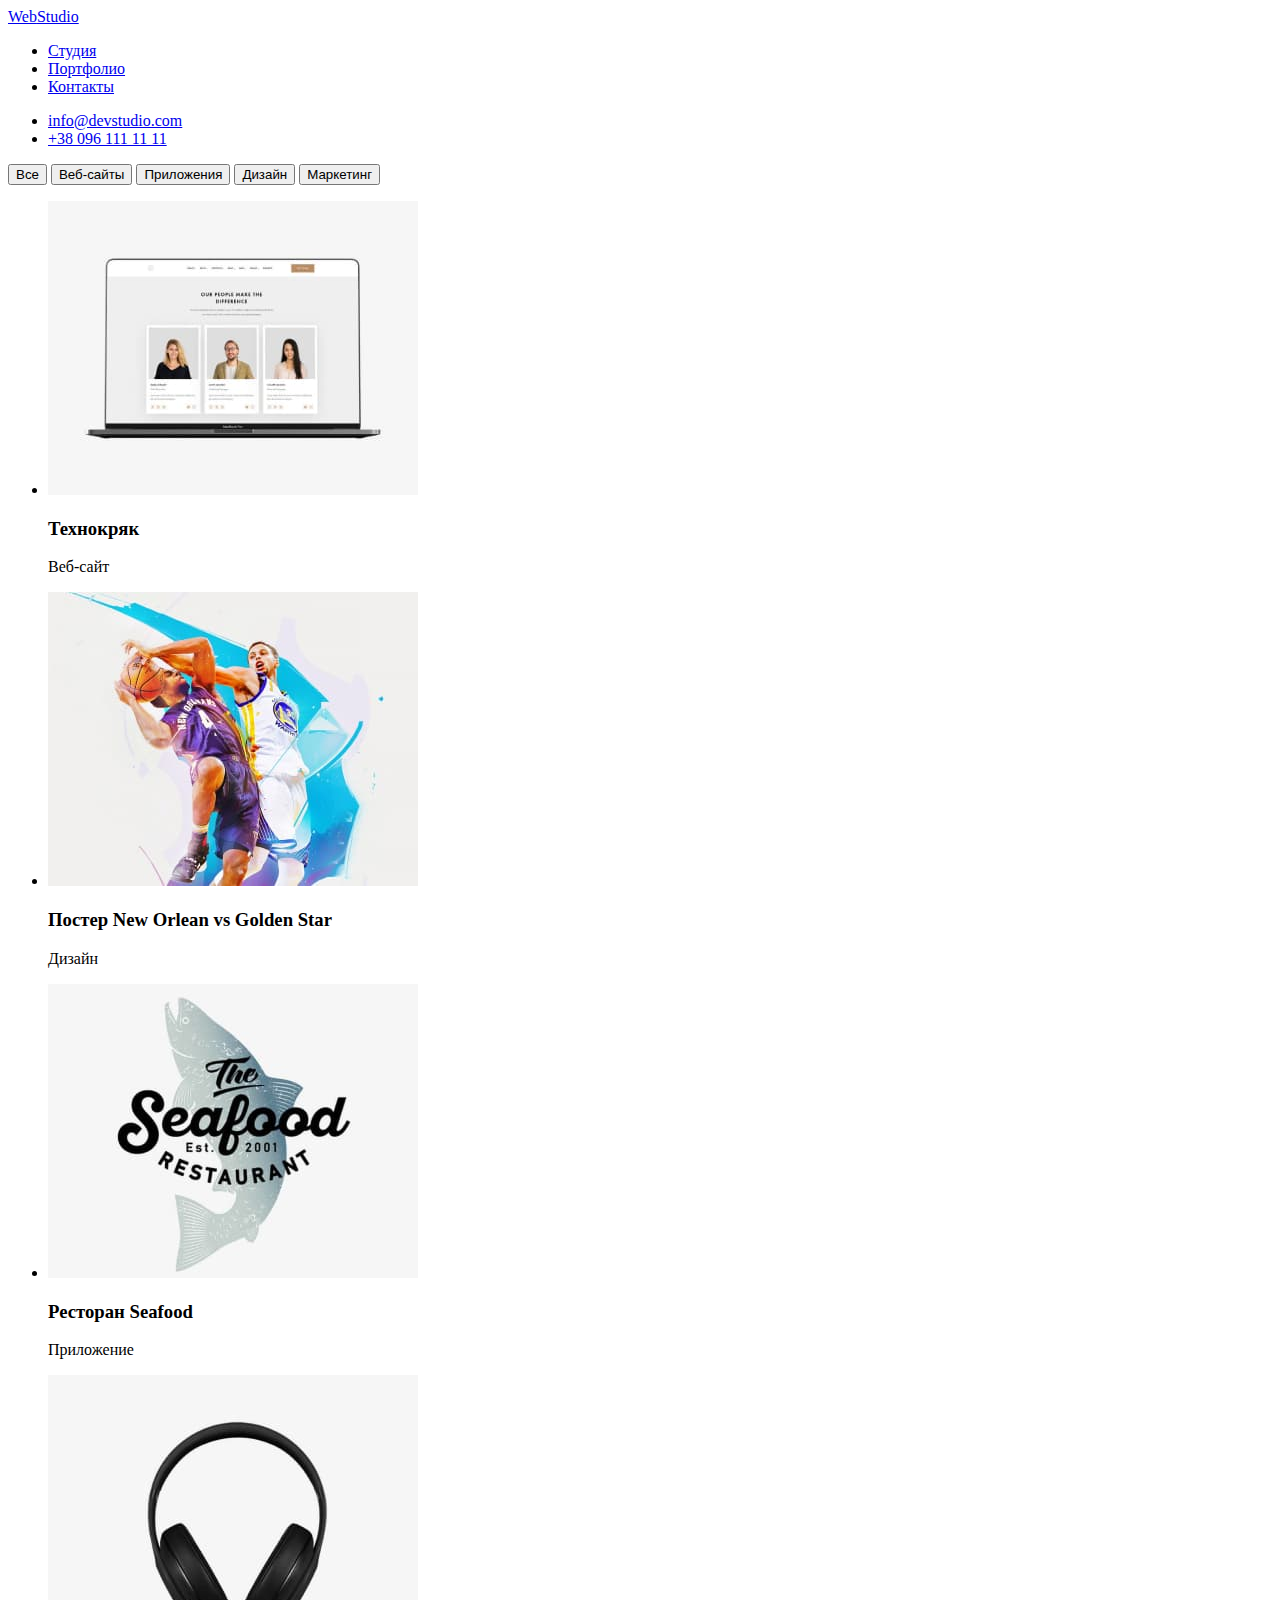
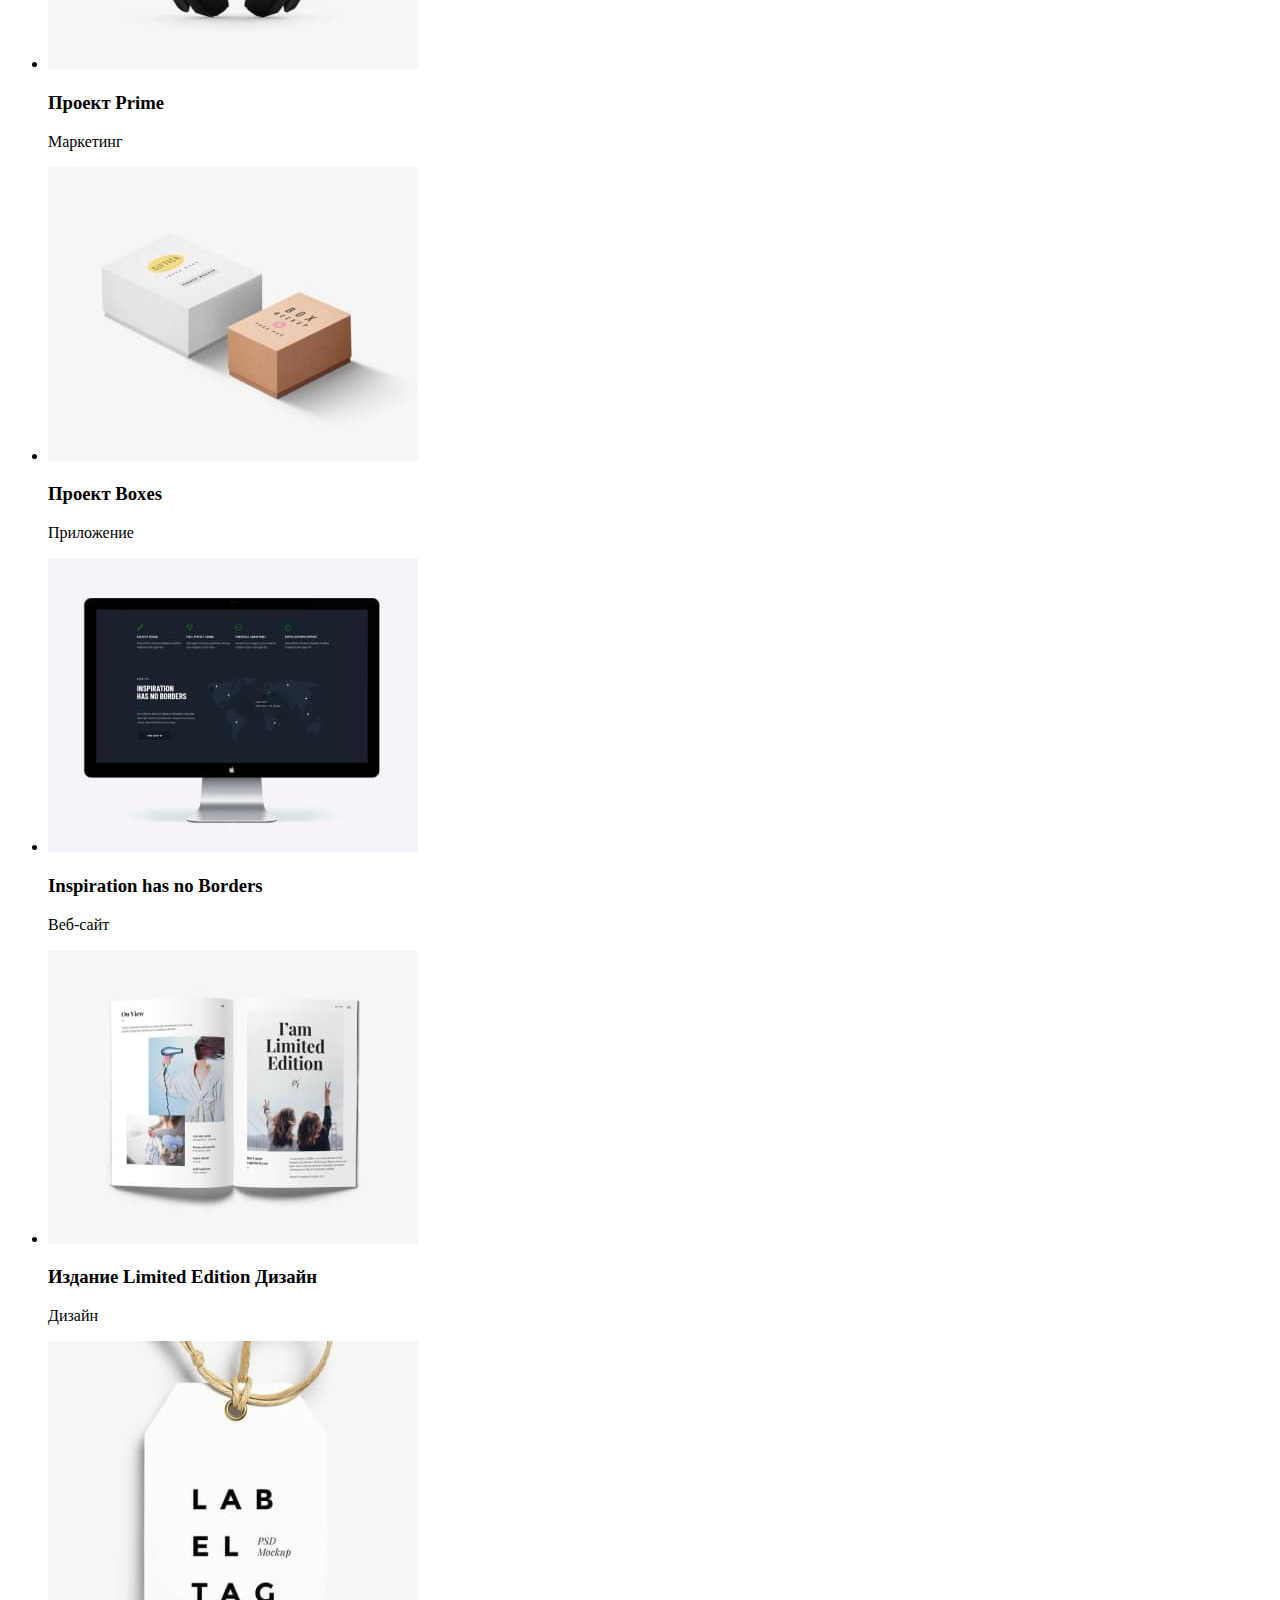
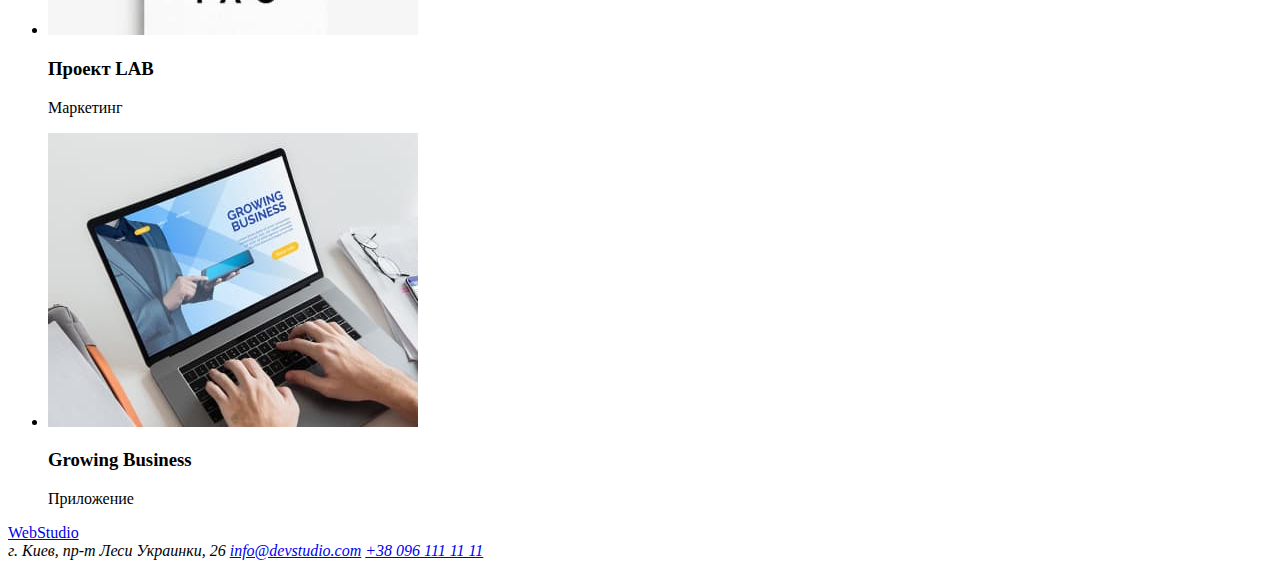
==== portfolio.html @ 0cc164b5 "GoIt" ====
<!DOCTYPE html>
<html lang="ru">
  <head>
    <meta charset="UTF-8" />
    <meta http-equiv="X-UA-Compatible" content="IE=edge" />
    <meta name="viewport" content="width=device-width, initial-scale=1.0" />
    <title>Document</title>
    <link rel="preconnect" href="https://fonts.googleapis.com" />
    <link rel="preconnect" href="https://fonts.gstatic.com" crossorigin />
    <link
      href="https://fonts.googleapis.com/css2?family=Raleway:wght@700&family=Roboto:wght@400;500;700;900&display=swap"
      rel="stylesheet"
    />
    <link rel="stylesheet" href="./css/style.css" />
  </head>
  <body>
    <header class="Home">
      <!--Home-->
      <nav>
        <a class="logo1" href="index.html"
          >Web<span class="logo2">Studio</span>
        </a>
        <ul>
          <li><a href="./index.html ">Студия</a></li>
          <li><a href="./portfolio.html">Портфолио</a></li>
          <li><a href="./index.html">Контакты</a></li>
        </ul>
      </nav>
      <ul>
        <li>
          <a class="contact" href="mailto:info@devstudio.com"
            >info@devstudio.com</a
          >
        </li>
        <li>
          <a class="contact" href="tel:+380961111111">+38 096 111 11 11</a>
        </li>
      </ul>
    </header>
    <main>
      <button type="button">Все</button>
      <button type="button">Веб-сайты</button>
      <button type="button">Приложения</button>
      <button type="button">Дизайн</button>
      <button type="button">Маркетинг</button>
      <section>
        <ul>
          <li>
            <a href=""> <img src="./images/laptop.jpg" alt="laptop" /> </a>
            <h3>Технокряк</h3>
            <p>Веб-сайт</p>
          </li>
          <li>
            <a href=""> <img src="./images/poster.jpg" alt="poster" /> </a>
            <h3>Постер New Orlean vs Golden Star</h3>
            <p>Дизайн</p>
          </li>
          <li>
            <a href="">
              <img src="./images/logo restaurant.jpg" alt="restaurant"
            /></a>
            <h3>Ресторан Seafood</h3>
            <p>Приложение</p>
          </li>
          <li>
            <a href="">
              <img src="./images/headphones.jpg" alt="headphones" />
            </a>
            <h3>Проект Prime</h3>
            <p>Маркетинг</p>
          </li>
          <li>
            <a href=""><img src="./images/box.jpg" alt="box" /></a>
            <h3>Проект Boxes</h3>
            <p>Приложение</p>
          </li>
          <li>
            <a href=""><img src="./images/monoblock.jpg" alt="monoblock" /></a>
            <h3>Inspiration has no Borders</h3>
            <p>Веб-сайт</p>
          </li>
          <li>
            <a href=""><img src="./images/book.jpg" alt="book" /></a>
            <h3>Издание Limited Edition Дизайн</h3>
            <p>Дизайн</p>
          </li>
          <li>
            <a href=""><img src="./images/tag.jpg" alt="tag" /></a>
            <h3>Проект LAB</h3>
            <p>Маркетинг</p>
          </li>
          <li>
            <a href=""
              ><img src="./images/working on a laptop.jpg" alt="working"
            /></a>
            <h3>Growing Business</h3>
            <p>Приложение</p>
          </li>
        </ul>
      </section>
    </main>
    <footer>
      <a class="logo1" href="index.htm"
        >Web<span class="logo2">Studio</span>
      </a>
      <address>
        г. Киев, пр-т Леси Украинки, 26
        <a class="contact" href="mailto:info@devstudio.com"
          >info@devstudio.com</a
        >
        <a class="contact" href="tel:+380961111111">+38 096 111 11 11</a>
      </address>
    </footer>
  </body>
</html>
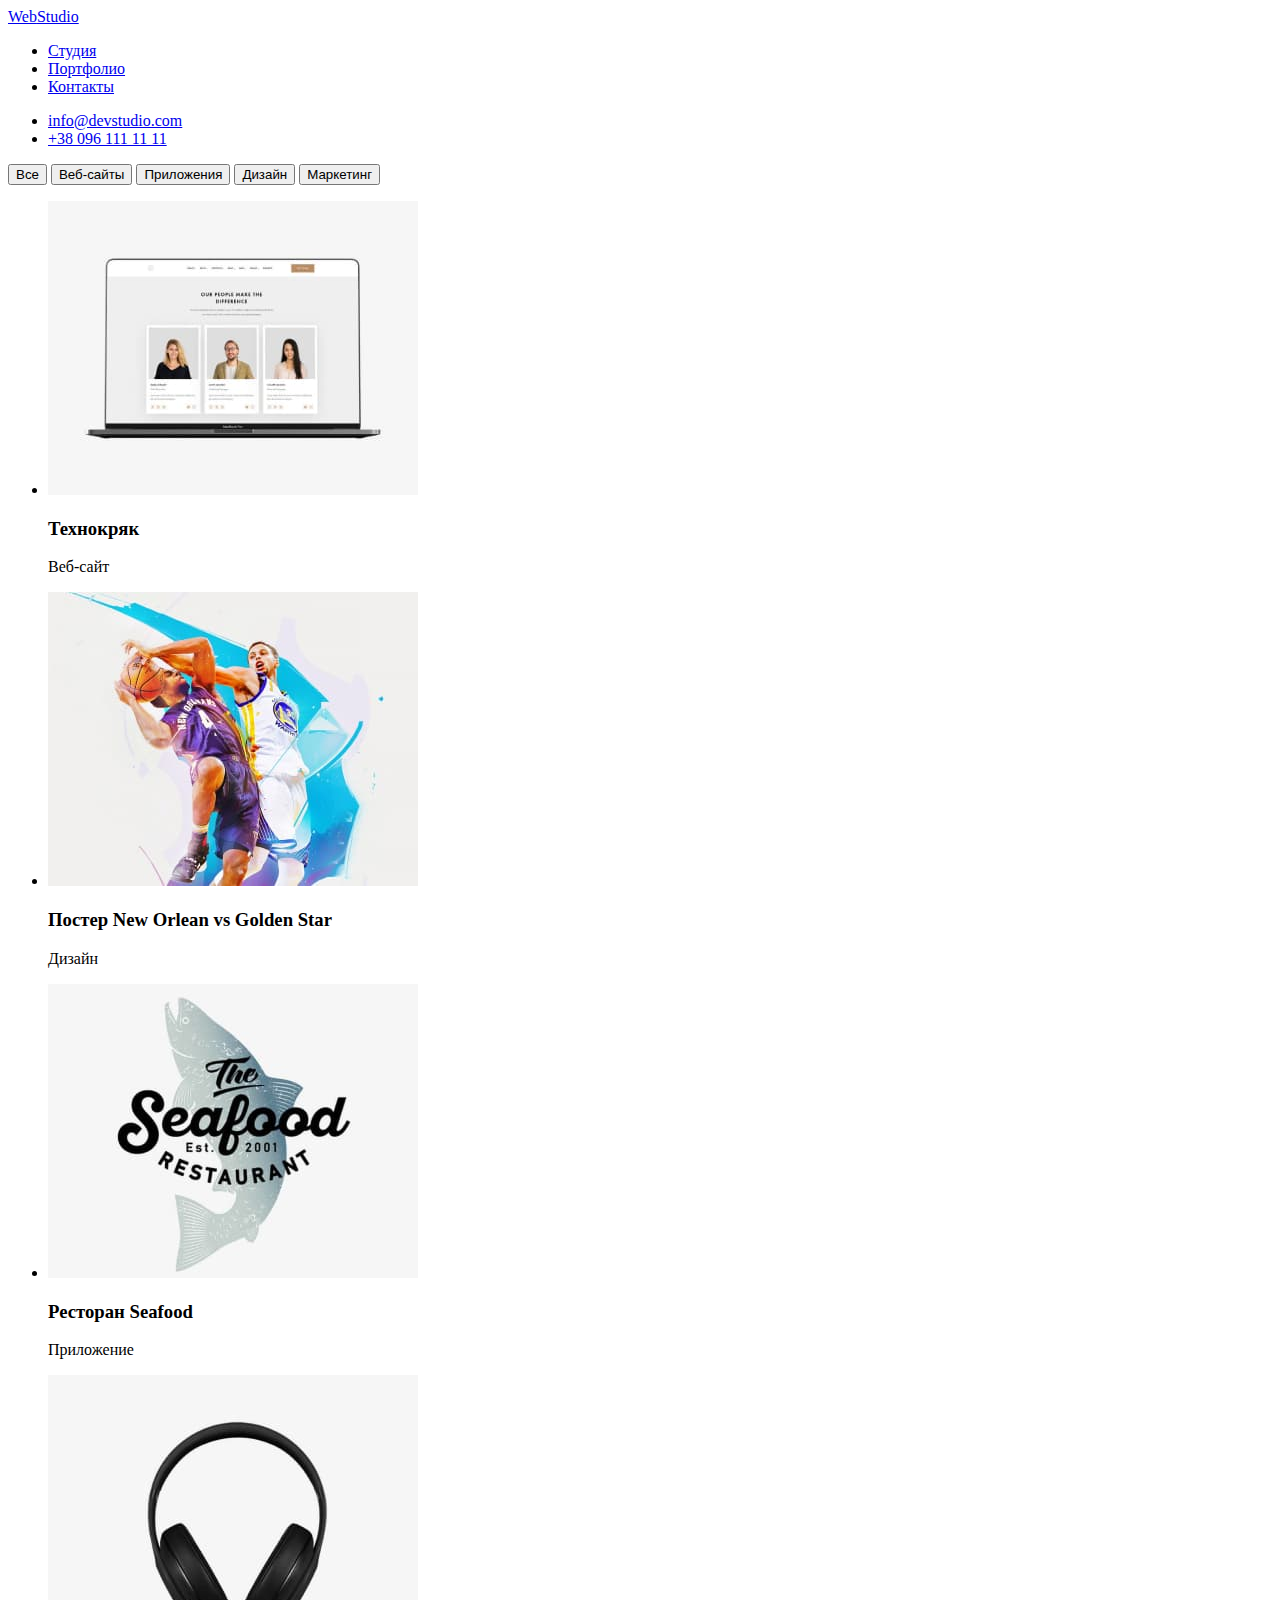
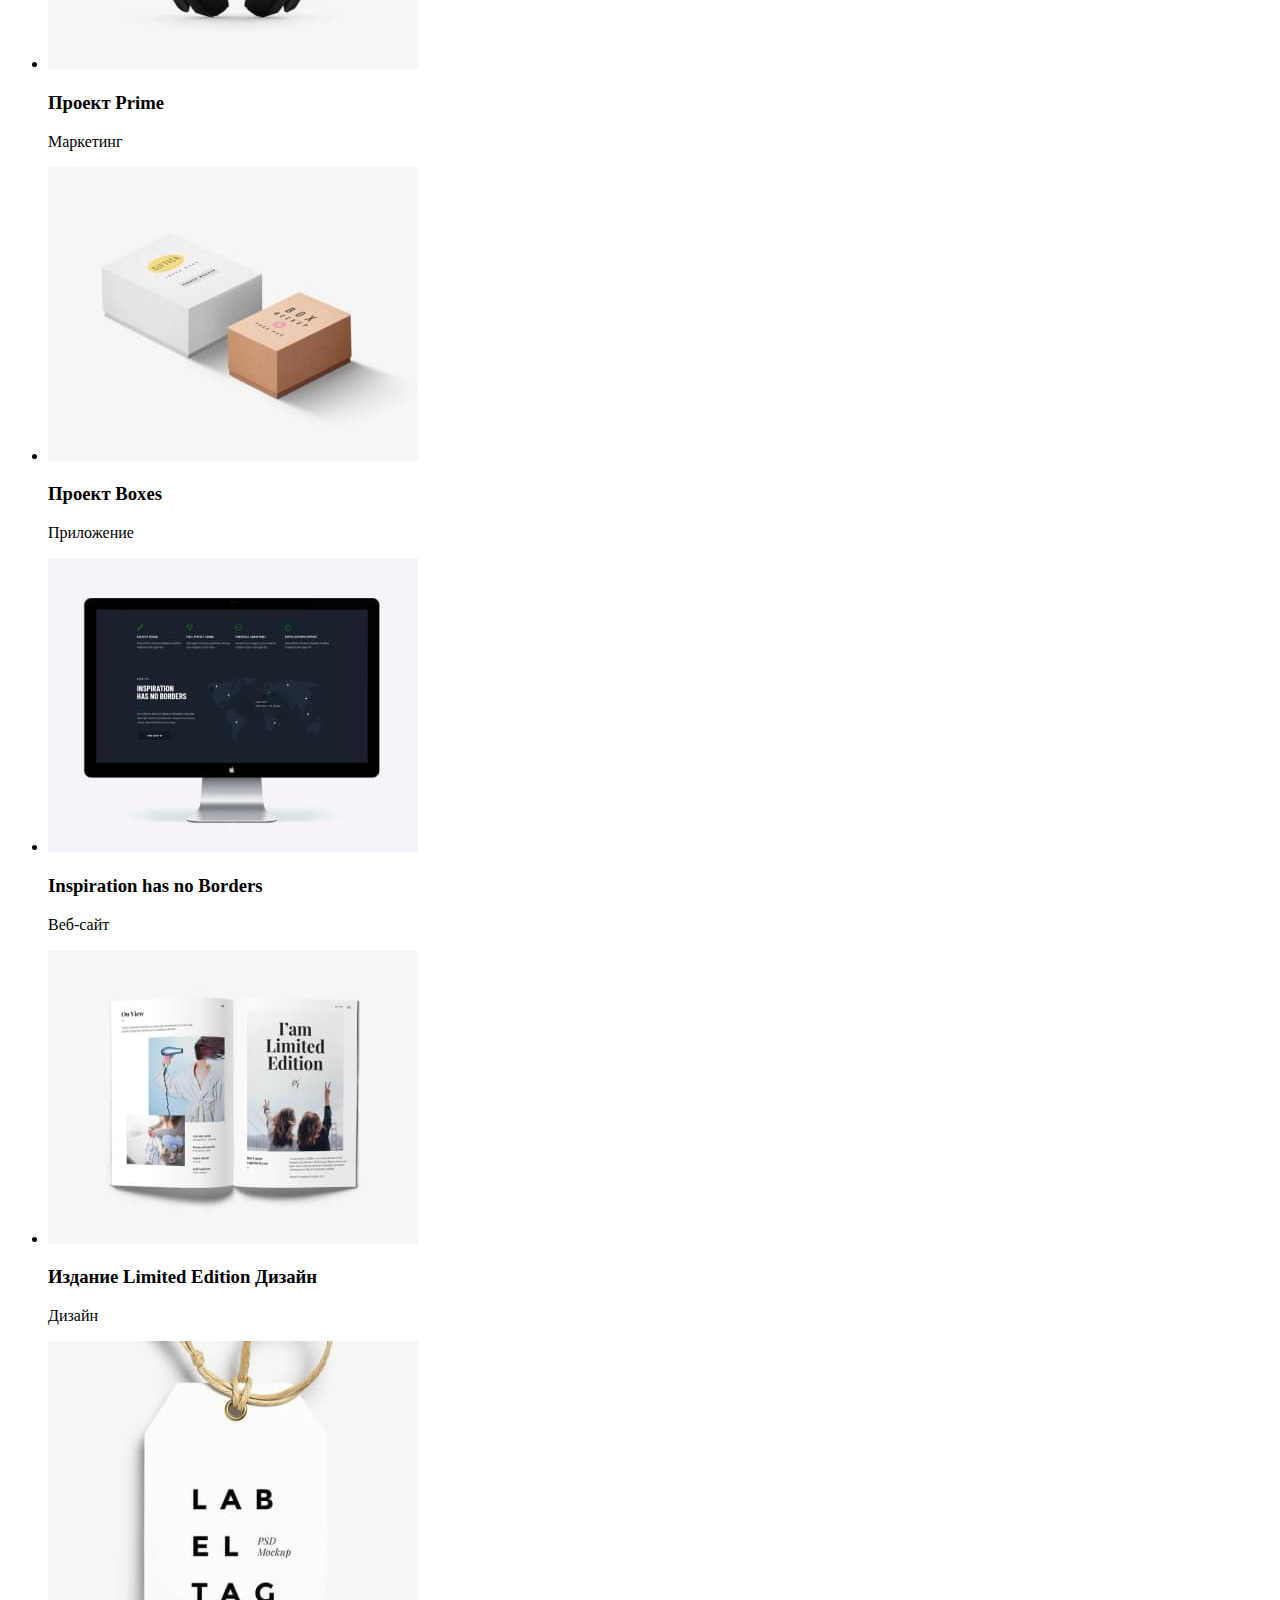
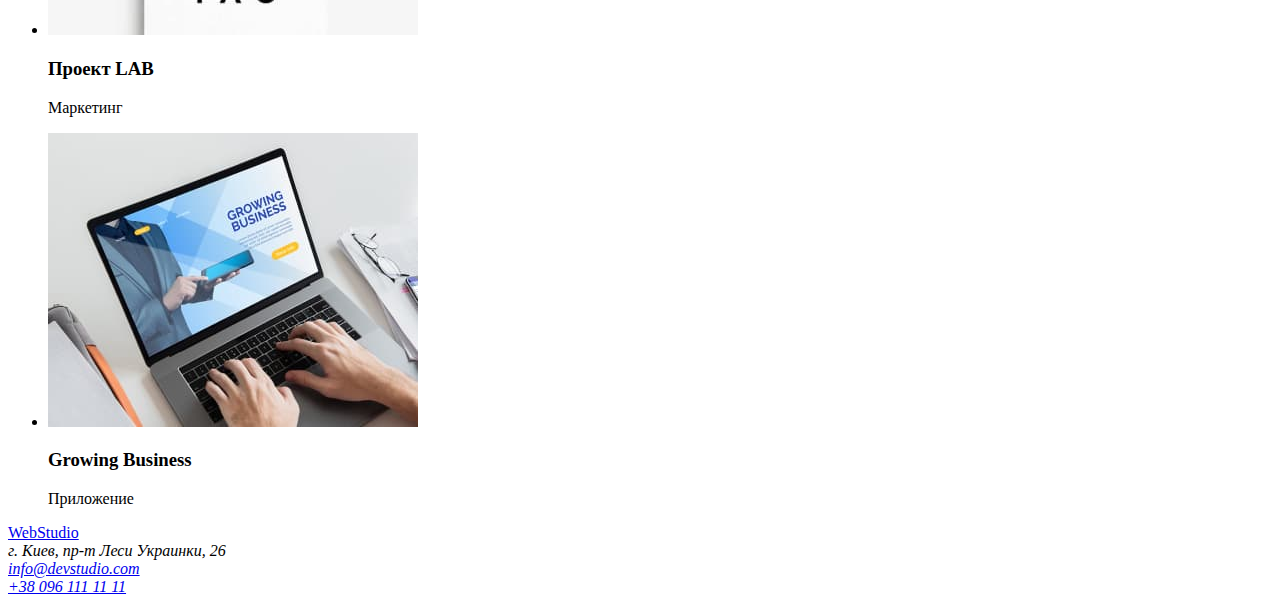
==== commit e7862d56: "GoIT" ====
--- a/portfolio.html
+++ b/portfolio.html
@@ -104,10 +104,11 @@
         >Web<span class="logo2">Studio</span>
       </a>
       <address>
-        г. Киев, пр-т Леси Украинки, 26
+        г. Киев, пр-т Леси Украинки, 26 <br />
         <a class="contact" href="mailto:info@devstudio.com"
           >info@devstudio.com</a
         >
+        <br />
         <a class="contact" href="tel:+380961111111">+38 096 111 11 11</a>
       </address>
     </footer>
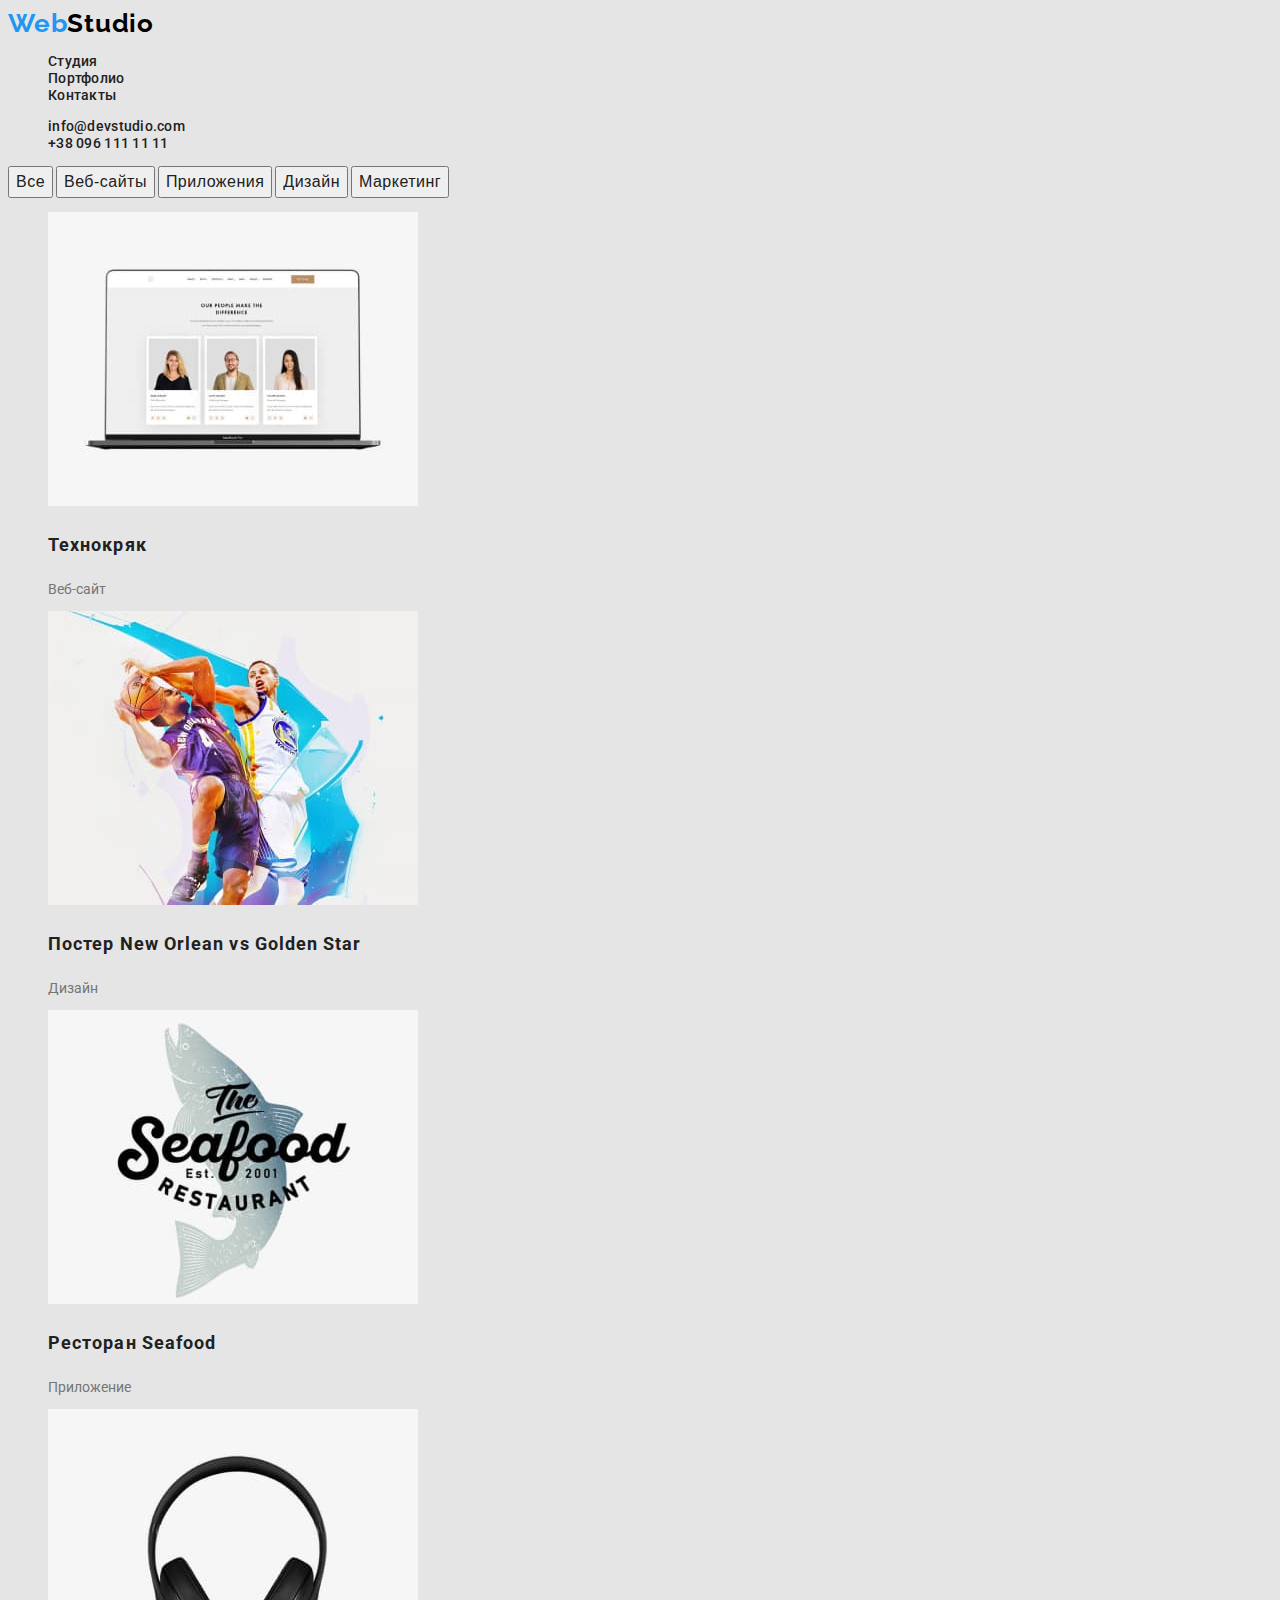
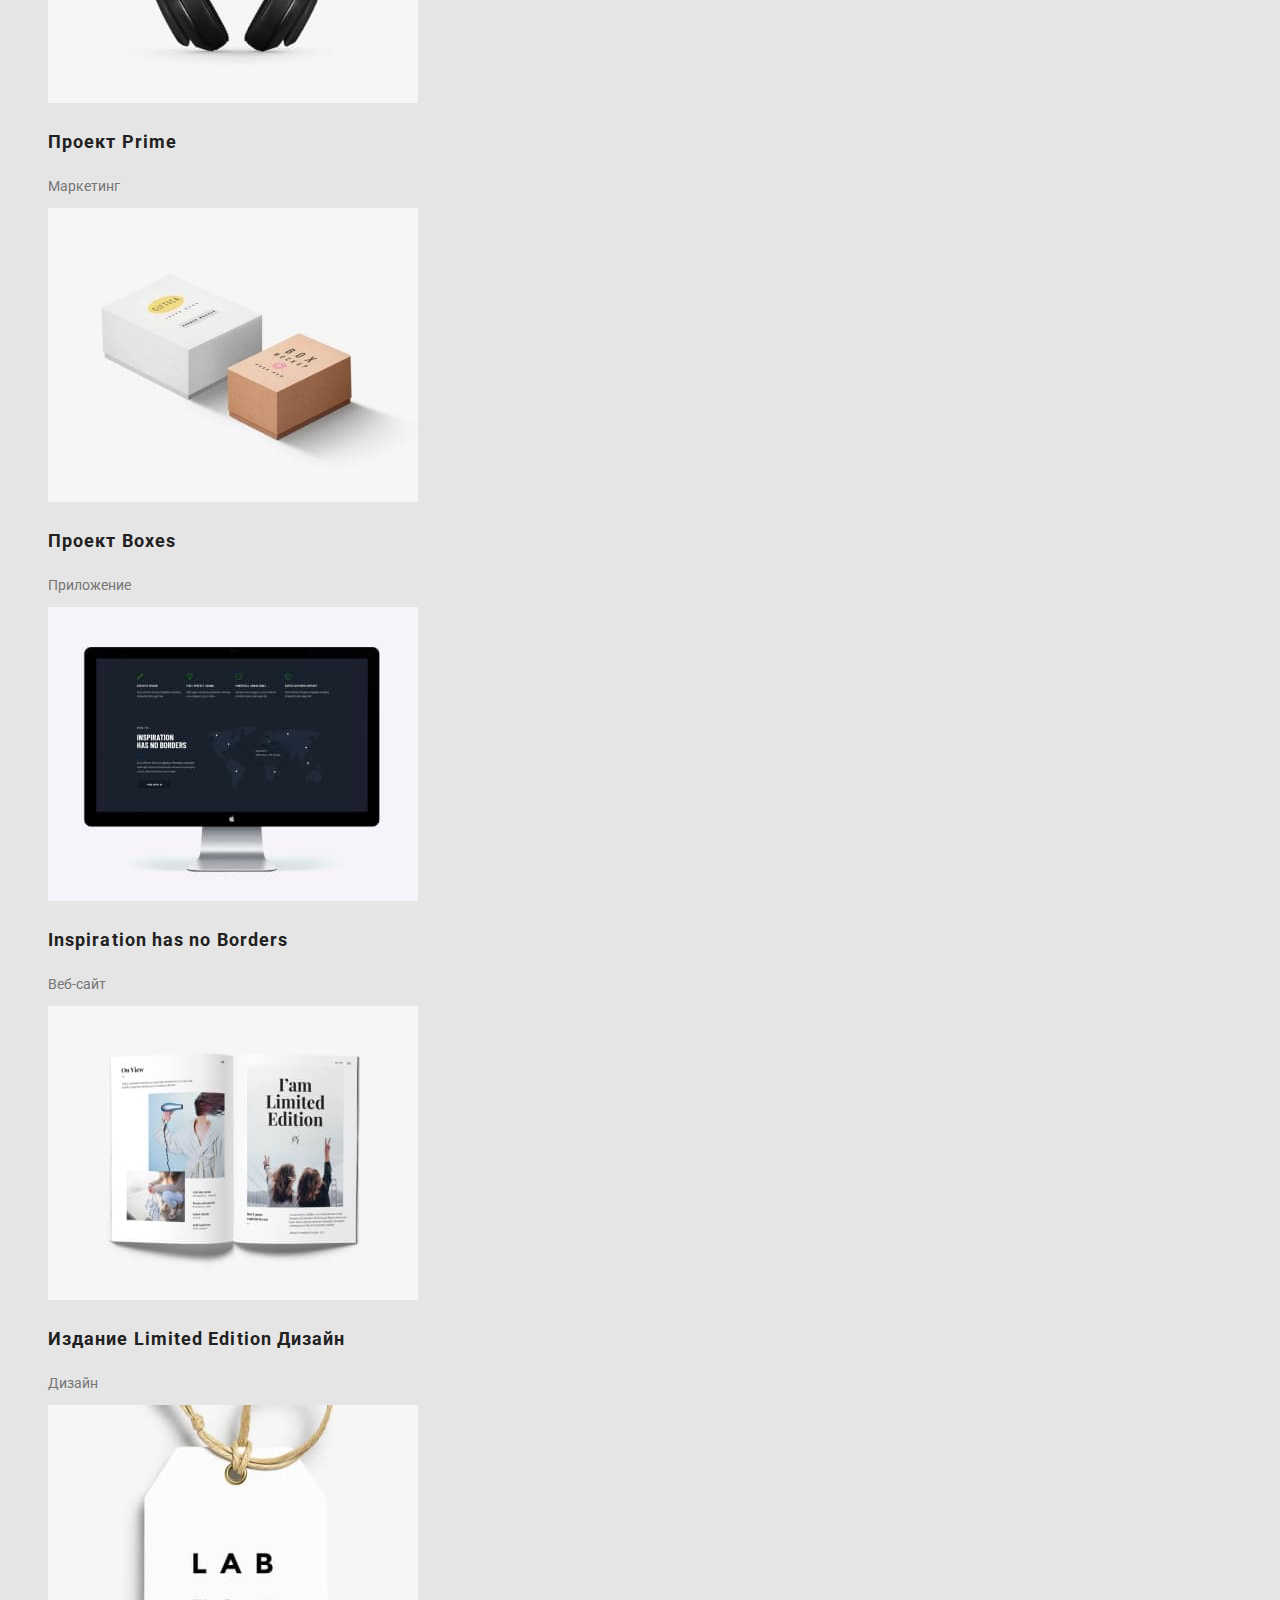
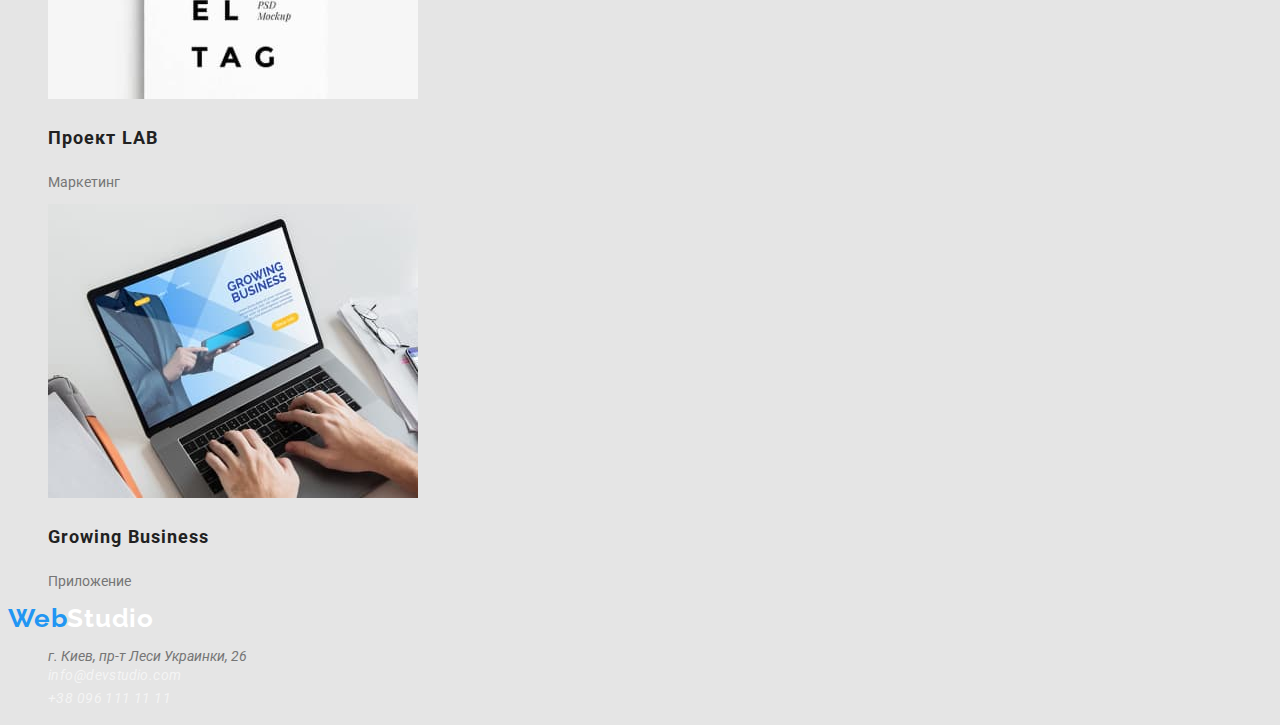
==== commit d3a3b85c: "GoIT" ====
--- a/portfolio.html
+++ b/portfolio.html
@@ -5,112 +5,171 @@
     <meta http-equiv="X-UA-Compatible" content="IE=edge" />
     <meta name="viewport" content="width=device-width, initial-scale=1.0" />
     <title>Document</title>
+    <link rel="stylesheet" href="./css/styles.css" />
     <link rel="preconnect" href="https://fonts.googleapis.com" />
     <link rel="preconnect" href="https://fonts.gstatic.com" crossorigin />
     <link
       href="https://fonts.googleapis.com/css2?family=Raleway:wght@700&family=Roboto:wght@400;500;700;900&display=swap"
       rel="stylesheet"
     />
-    <link rel="stylesheet" href="./css/style.css" />
   </head>
+
   <body>
-    <header class="Home">
-      <!--Home-->
-      <nav>
-        <a class="logo1" href="index.html"
-          >Web<span class="logo2">Studio</span>
-        </a>
-        <ul>
-          <li><a href="./index.html ">Студия</a></li>
-          <li><a href="./portfolio.html">Портфолио</a></li>
-          <li><a href="./index.html">Контакты</a></li>
-        </ul>
-      </nav>
-      <ul>
-        <li>
-          <a class="contact" href="mailto:info@devstudio.com"
-            >info@devstudio.com</a
-          >
-        </li>
-        <li>
-          <a class="contact" href="tel:+380961111111">+38 096 111 11 11</a>
-        </li>
-      </ul>
-    </header>
-    <main>
-      <button type="button">Все</button>
-      <button type="button">Веб-сайты</button>
-      <button type="button">Приложения</button>
-      <button type="button">Дизайн</button>
-      <button type="button">Маркетинг</button>
-      <section>
-        <ul>
+    <div class="portfolio-conteiner">
+      <!--header-->
+      <header class="header">
+        <nav class="nav">
+          <a href="index.html" class="logo-fist"
+            >Web<span class="logo-second">Studio</span>
+          </a>
+          <ul class="list-nav">
+            <li>
+              <a href="./stydia.html " class="link">Студия</a>
+            </li>
+            <li>
+              <a href="./portfolio.html" class="link backligt">Портфолио</a>
+            </li>
+            <li>
+              <a href="./index.html" class="link">Контакты</a>
+            </li>
+          </ul>
+        </nav>
+        <ul class="list-contacts">
           <li>
-            <a href=""> <img src="./images/laptop.jpg" alt="laptop" /> </a>
-            <h3>Технокряк</h3>
-            <p>Веб-сайт</p>
+            <a href="mailto:info@devstudio.com" class="link"
+              >info@devstudio.com</a
+            >
           </li>
           <li>
-            <a href=""> <img src="./images/poster.jpg" alt="poster" /> </a>
-            <h3>Постер New Orlean vs Golden Star</h3>
-            <p>Дизайн</p>
-          </li>
-          <li>
-            <a href="">
-              <img src="./images/logo restaurant.jpg" alt="restaurant"
-            /></a>
-            <h3>Ресторан Seafood</h3>
-            <p>Приложение</p>
-          </li>
-          <li>
-            <a href="">
-              <img src="./images/headphones.jpg" alt="headphones" />
-            </a>
-            <h3>Проект Prime</h3>
-            <p>Маркетинг</p>
-          </li>
-          <li>
-            <a href=""><img src="./images/box.jpg" alt="box" /></a>
-            <h3>Проект Boxes</h3>
-            <p>Приложение</p>
-          </li>
-          <li>
-            <a href=""><img src="./images/monoblock.jpg" alt="monoblock" /></a>
-            <h3>Inspiration has no Borders</h3>
-            <p>Веб-сайт</p>
-          </li>
-          <li>
-            <a href=""><img src="./images/book.jpg" alt="book" /></a>
-            <h3>Издание Limited Edition Дизайн</h3>
-            <p>Дизайн</p>
-          </li>
-          <li>
-            <a href=""><img src="./images/tag.jpg" alt="tag" /></a>
-            <h3>Проект LAB</h3>
-            <p>Маркетинг</p>
-          </li>
-          <li>
-            <a href=""
-              ><img src="./images/working on a laptop.jpg" alt="working"
-            /></a>
-            <h3>Growing Business</h3>
-            <p>Приложение</p>
+            <a href="tel:+380961111111" class="link">+38 096 111 11 11</a>
           </li>
         </ul>
-      </section>
-    </main>
-    <footer>
-      <a class="logo1" href="index.htm"
-        >Web<span class="logo2">Studio</span>
-      </a>
-      <address>
-        г. Киев, пр-т Леси Украинки, 26 <br />
-        <a class="contact" href="mailto:info@devstudio.com"
-          >info@devstudio.com</a
-        >
-        <br />
-        <a class="contact" href="tel:+380961111111">+38 096 111 11 11</a>
-      </address>
-    </footer>
+      </header>
+      <main class="portfolio-content">
+        <div class="filters">
+          <button type="button" class="btn">Все</button>
+          <button type="button" class="btn">Веб-сайты</button>
+          <button type="button" class="btn">Приложения</button>
+          <button type="button" class="btn">Дизайн</button>
+          <button type="button" class="btn">Маркетинг</button>
+        </div>
+        <section class="portfolio-section">
+          <ul class="portfolio-section-list">
+            <li class="portfolio-card">
+              <a href="">
+                <img
+                  src="./images/laptop.jpg"
+                  width="370"
+                  height="294"
+                  alt="laptop"
+                />
+              </a>
+              <h3 class="card-name">Технокряк</h3>
+              <p class="card-text">Веб-сайт</p>
+            </li>
+            <li class="portfolio-card">
+              <a href="">
+                <img
+                  src="./images/poster.jpg"
+                  width="370"
+                  height="294"
+                  alt="poster"
+                />
+              </a>
+              <h3 class="card-name">Постер New Orlean vs Golden Star</h3>
+              <p class="card-text">Дизайн</p>
+            </li>
+            <li class="portfolio-card">
+              <a href="">
+                <img
+                  src="./images/logo restaurant.jpg"
+                  width="370"
+                  height="294"
+                  alt="restaurant"
+              /></a>
+              <h3 class="card-name">Ресторан Seafood</h3>
+              <p class="card-text">Приложение</p>
+            </li>
+            <li class="portfolio-card">
+              <a href="">
+                <img
+                  src="./images/headphones.jpg"
+                  width="370"
+                  height="294"
+                  alt="headphones"
+                />
+              </a>
+              <h3 class="card-name">Проект Prime</h3>
+              <p class="card-text">Маркетинг</p>
+            </li>
+            <li class="portfolio-card">
+              <a href=""
+                ><img src="./images/box.jpg" width="370" height="294" alt="box"
+              /></a>
+              <h3 class="card-name">Проект Boxes</h3>
+              <p class="card-text">Приложение</p>
+            </li>
+            <li class="portfolio-card">
+              <a href=""
+                ><img
+                  src="./images/monoblock.jpg"
+                  width="370"
+                  height="294"
+                  alt="monoblock"
+              /></a>
+              <h3 class="card-name">Inspiration has no Borders</h3>
+              <p class="card-text">Веб-сайт</p>
+            </li>
+            <li class="portfolio-card">
+              <a href=""
+                ><img
+                  src="./images/book.jpg"
+                  width="370"
+                  height="294"
+                  alt="book"
+              /></a>
+              <h3 class="card-name">Издание Limited Edition Дизайн</h3>
+              <p class="card-text">Дизайн</p>
+            </li>
+            <li class="portfolio-card">
+              <a href=""
+                ><img src="./images/tag.jpg" width="370" height="294" alt="tag"
+              /></a>
+              <h3 class="card-name">Проект LAB</h3>
+              <p class="card-text">Маркетинг</p>
+            </li>
+            <li class="portfolio-card">
+              <a href=""
+                ><img
+                  src="./images/working on a laptop.jpg"
+                  width="370"
+                  height="294"
+                  alt="working"
+              /></a>
+              <h3 class="card-name">Growing Business</h3>
+              <p class="card-text">Приложение</p>
+            </li>
+          </ul>
+        </section>
+      </main>
+      <footer class="footer">
+        <a href="index.htm" class="logo-third"
+          >Web<span class="logo-fourth">Studio</span>
+        </a>
+        <address class="address">
+          <ul>
+            <li>г. Киев, пр-т Леси Украинки, 26</li>
+            <li>
+              <a href="mailto:info@devstudio.com" class="link"
+                >info@devstudio.com</a
+              >
+            </li>
+            <li>
+              <a href="tel:+380961111111" class="link">+38 096 111 11 11</a>
+            </li>
+          </ul>
+        </address>
+      </footer>
+    </div>
   </body>
 </html>
--- a/css/styles.css
+++ b/css/styles.css
@@ -0,0 +1,220 @@
+:root {
+    --primary-text-color: #757575;
+    --title-tex-color:#212121;
+    --accent-color:#2196F3;
+    --primary-white-color:#FFFFFF;
+    --primary-background-color:#E5E5E5;
+    --secondary-background-color:#2F303A;
+}
+body {
+    font-family: 'Roboto',
+    sans-serif;
+    font-size: 14px;
+    background-color: var(--primary-background-color);
+    color: var(--primary-text-color);
+}
+
+a {
+    text-decoration: none;
+}
+
+ul,
+li {
+    list-style-type: none;
+}
+
+/*heder*/
+.logo-fist,
+.logo-second {
+    font-family: Raleway;
+    font-weight: 700;
+    font-size: 26px;
+    line-height: 1.19;
+    letter-spacing: 0.03em;
+    
+
+}
+.logo-second {
+    color: #000000;
+
+}
+.logo-fist{
+    color: var(--accent-color);
+}
+.list-nav .link {
+    font-weight: 500;
+    font-size: 14px;
+    line-height: 1.14;
+    letter-spacing: 0.02em;
+    color: var(--title-tex-color);
+} 
+.link .backligt {
+    color: #2196F3;
+}
+.list-nav .link:hover,
+.list-nav .link:focus {
+    color: var(--accent-color);
+}
+.list-contacts .link {
+    font-weight: 500;
+    font-size: 14px;
+    line-height: 1.14;
+    letter-spacing: 0.02em;
+    color: var(--title-tex-color);
+
+}
+.list-contacts .link:hover,
+.list-contacts .link:focus {
+    color: var(--accent-color);
+}
+
+/*hero*/
+h1 {
+   
+    font-weight: 900;  
+    font-size: 44px;
+    line-height:1.36;
+    text-align: center;
+    letter-spacing: 0.06em;
+    text-transform: uppercase;
+    color: var(--primary-white-color);
+   
+}
+
+
+.button {
+    color: var(--primary-white-color);
+    background-color: var(--accent-color);
+    
+}
+.button:hover,
+.button:focus {
+    filter: drop-shadow(0px 4px 4px rgba(0, 0, 0, 0.25));
+    border-radius: 4px;
+}
+.button .primary {
+    color: var(--title-tex-color);
+    background-color: #F5F4FA;
+}
+.button .secondary {
+    color: var(--accent-color);
+    background-color: var(--primary-white-color);
+}
+/*peculiarities*/
+.post-title {
+    font-weight: 700;
+    font-size: 14px;
+    line-height: 1.14;
+    letter-spacing: 0.03em;
+    text-transform: uppercase;
+    color: var(--title-tex-color);
+
+}
+.post-text {
+    
+    font-weight: 400;
+    font-size: 14px;
+    line-height: 1.71;
+    letter-spacing: 0.03em;
+    color: var(--primary-text-color);
+
+}
+/*we doing */
+.section-name 
+{
+    font-weight: 700;
+    font-size: 36px;
+    text-align: center;
+    letter-spacing: 0.03em;
+    line-height: 1.18;
+    text-transform: uppercase;
+    color: var(--title-tex-color);
+}
+/*our team*/
+
+.box-name {
+    font-weight: 500;
+    font-size: 14px;
+    line-height: 1.19;
+    letter-spacing: 0.03em;
+    color: var(--title-tex-color);
+
+}
+.box-text {
+    font-weight: 400;
+    font-size: 16px;
+    line-height: 1.19;
+    letter-spacing: 0.03em;
+    color: var(--primary-text-color);
+
+}
+
+/* basement */
+
+.logo-third,
+.logo-fourth {
+    font-family: Raleway;
+    font-weight: 700;
+    font-size: 26px;
+    line-height: 1.19;
+    letter-spacing: 0.03em;
+}
+.logo-third {
+    color: var(--accent-color);
+
+}
+.logo-fourth {
+    color: var(--primary-white-color);
+}
+.address p {
+    
+    font-weight: 400;
+    font-size: 14px;
+    line-height: 1.71;
+    letter-spacing: 0.03em;
+    color: var(--primary-white-color);
+    
+}
+.address .link {
+    font-weight: 400;
+    font-size: 14px;
+    line-height: 1.71;
+    letter-spacing: 0.03em;
+    color: rgba(255, 255, 255, 0.6);
+    ;
+}
+/* Portfolio Pagr*/
+.btn {
+    
+    font-weight: 500;
+    font-size: 16px;
+    line-height: 1.62;
+    text-align: center;
+    letter-spacing: 0.03em;
+    color: var(--title-tex-color);
+}
+.btn:hover,
+.btn:focus {
+    color: #FFFFFF;
+    background: #2196F3;
+}
+/*portfolio section*/
+.card-name {
+    
+    font-weight: 700;
+    font-size: 18px;
+    line-height: 2;
+    letter-spacing: 0.06em;
+    color: var(--title-tex-color);
+}
+.card-tex {
+    
+    font-weight: 400;
+    font-size: 16px;
+    line-height: 1.87;
+    letter-spacing: 0.03em;
+    color: var(--primary-text-color);
+}
+
+
+
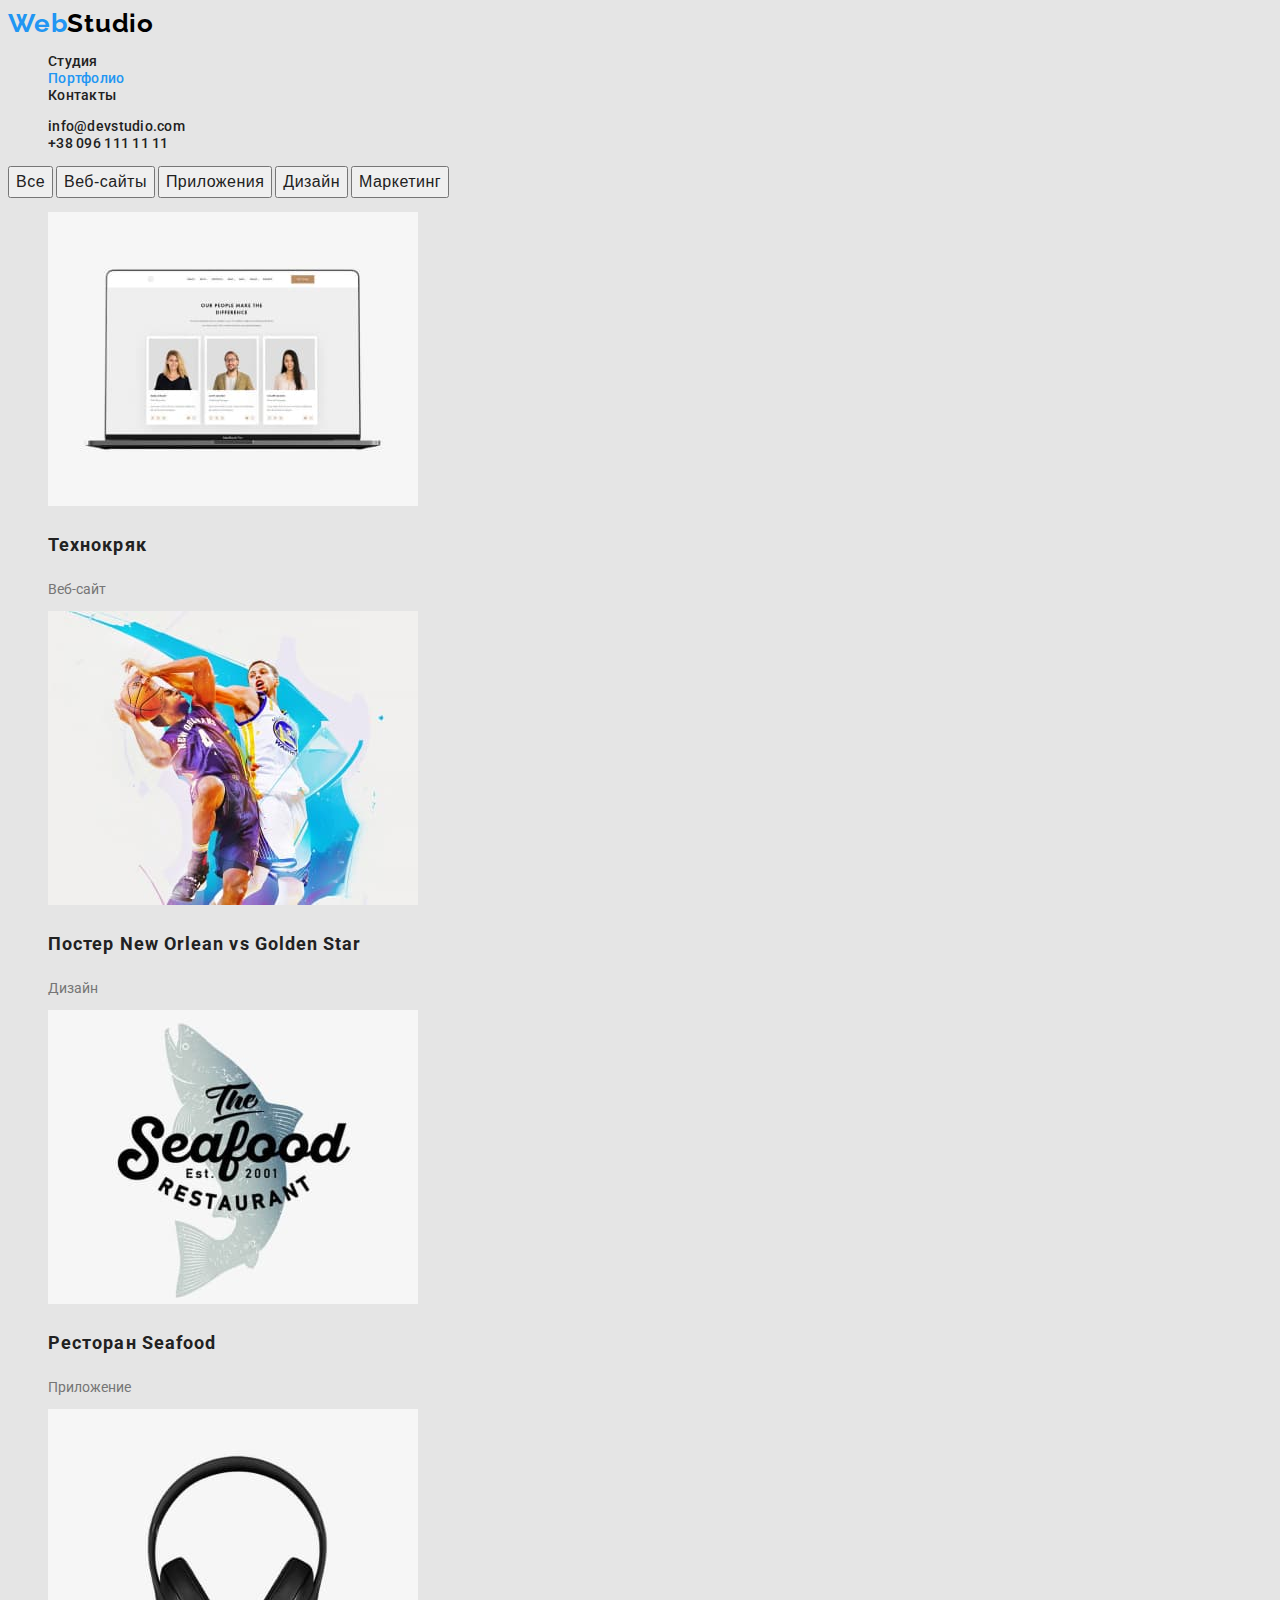
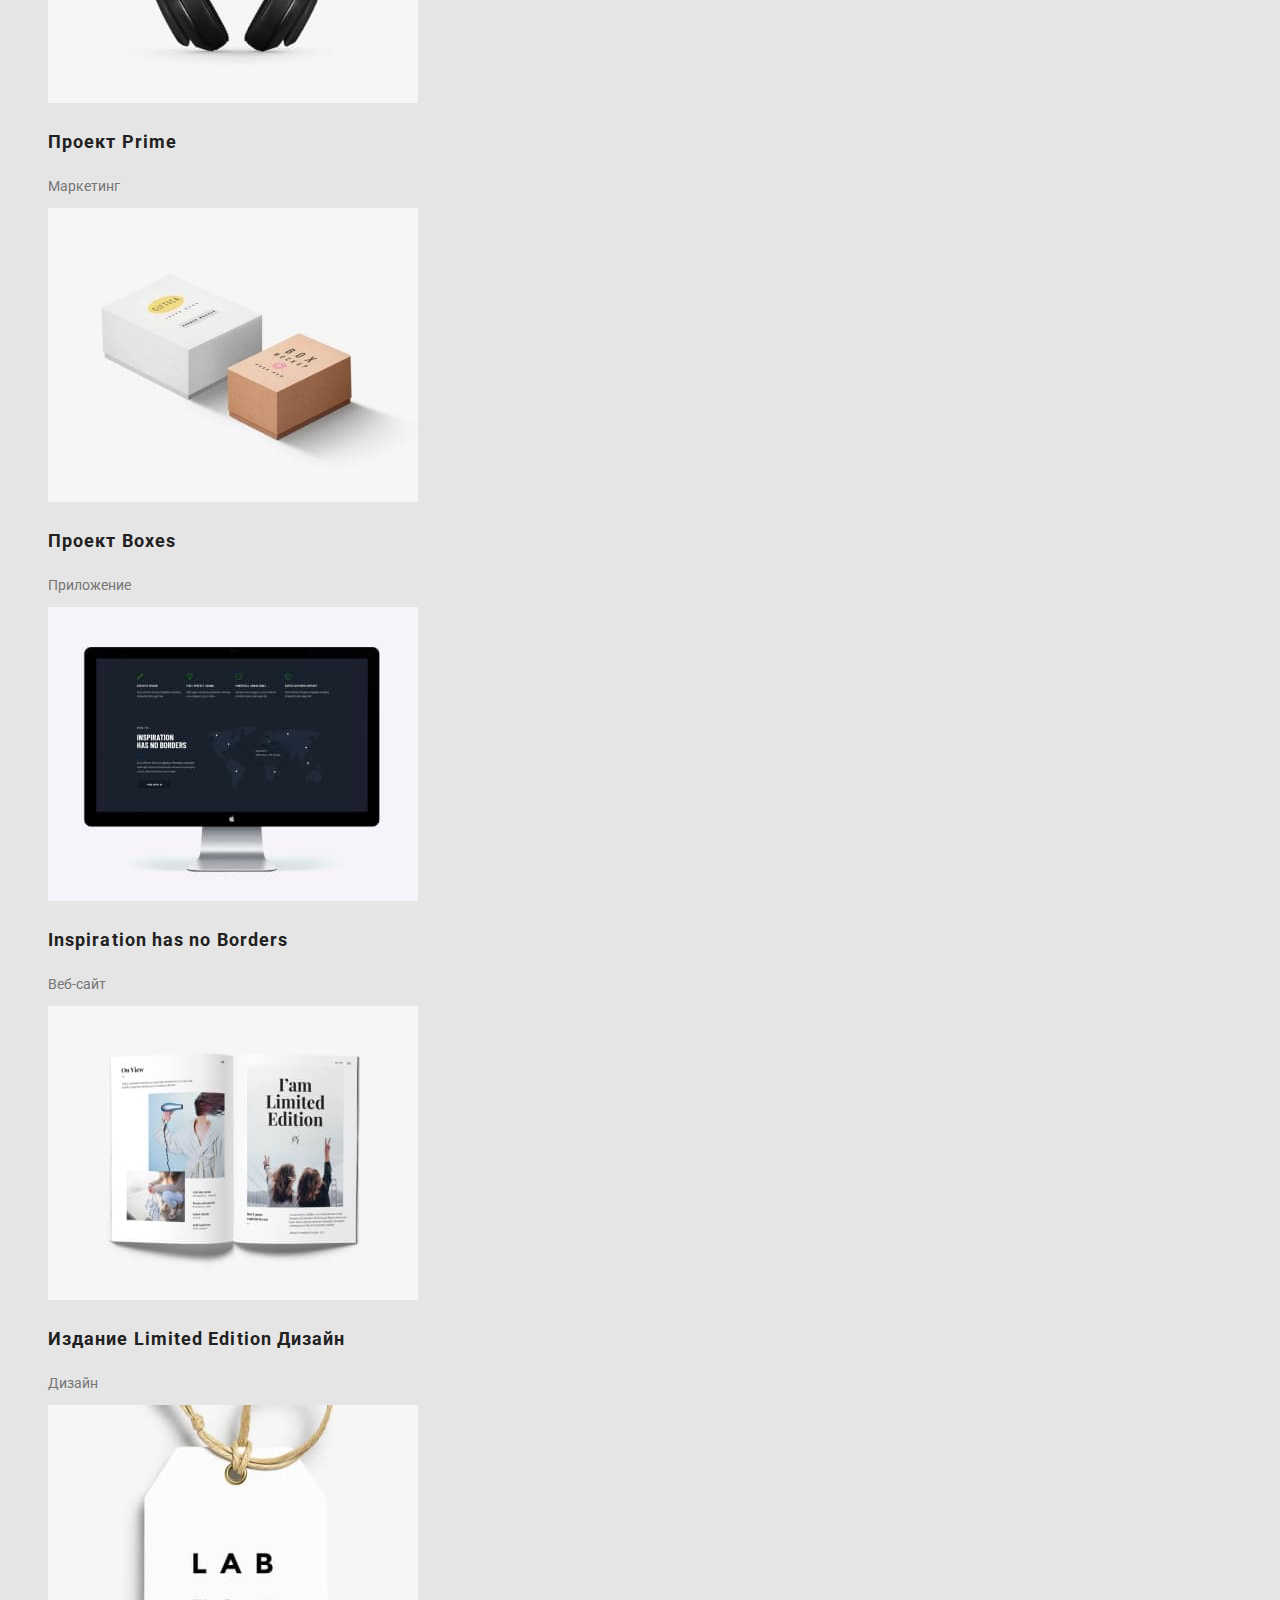
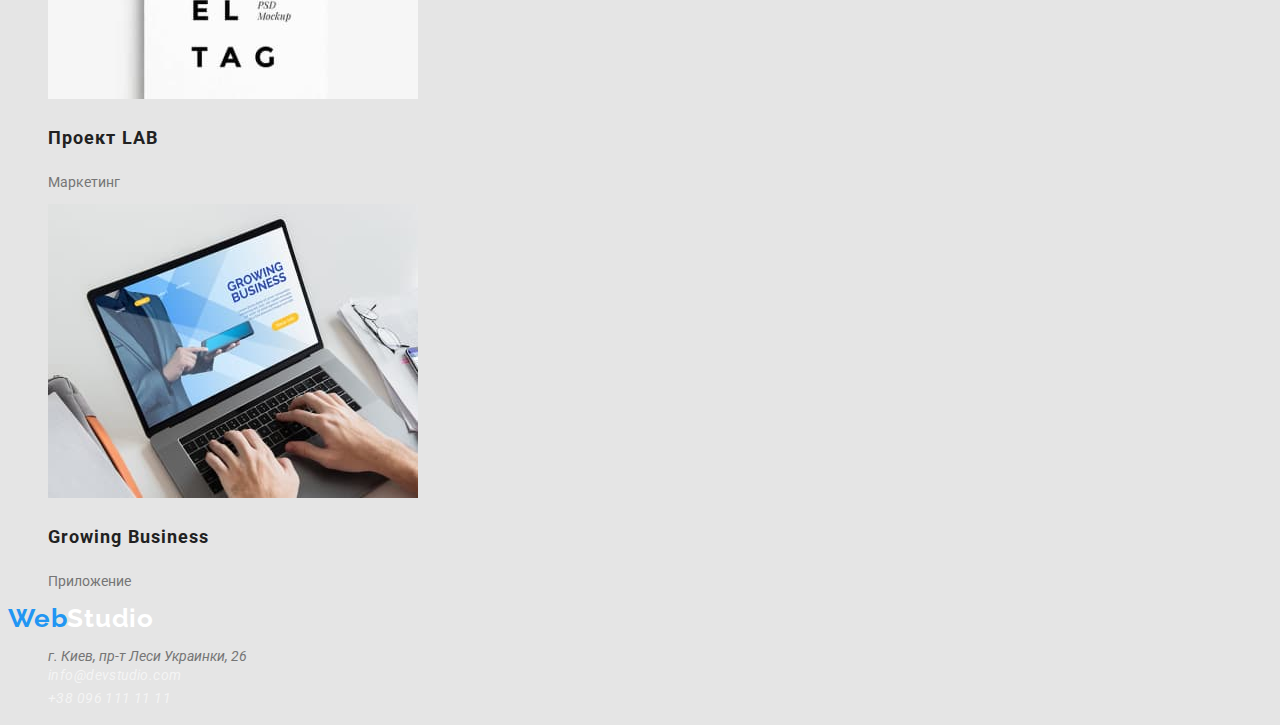
==== commit fb92f389: "GoIT" ====
--- a/portfolio.html
+++ b/portfolio.html
@@ -27,7 +27,7 @@
               <a href="./stydia.html " class="link">Студия</a>
             </li>
             <li>
-              <a href="./portfolio.html" class="link backligt">Портфолио</a>
+              <a href="./portfolio.html" class="link current">Портфолио</a>
             </li>
             <li>
               <a href="./index.html" class="link">Контакты</a>
--- a/css/styles.css
+++ b/css/styles.css
@@ -48,8 +48,8 @@
     letter-spacing: 0.02em;
     color: var(--title-tex-color);
 } 
-.link .backligt {
-    color: #2196F3;
+.list-nav .link.current {
+    color: var(--accent-color);
 }
 .list-nav .link:hover,
 .list-nav .link:focus {
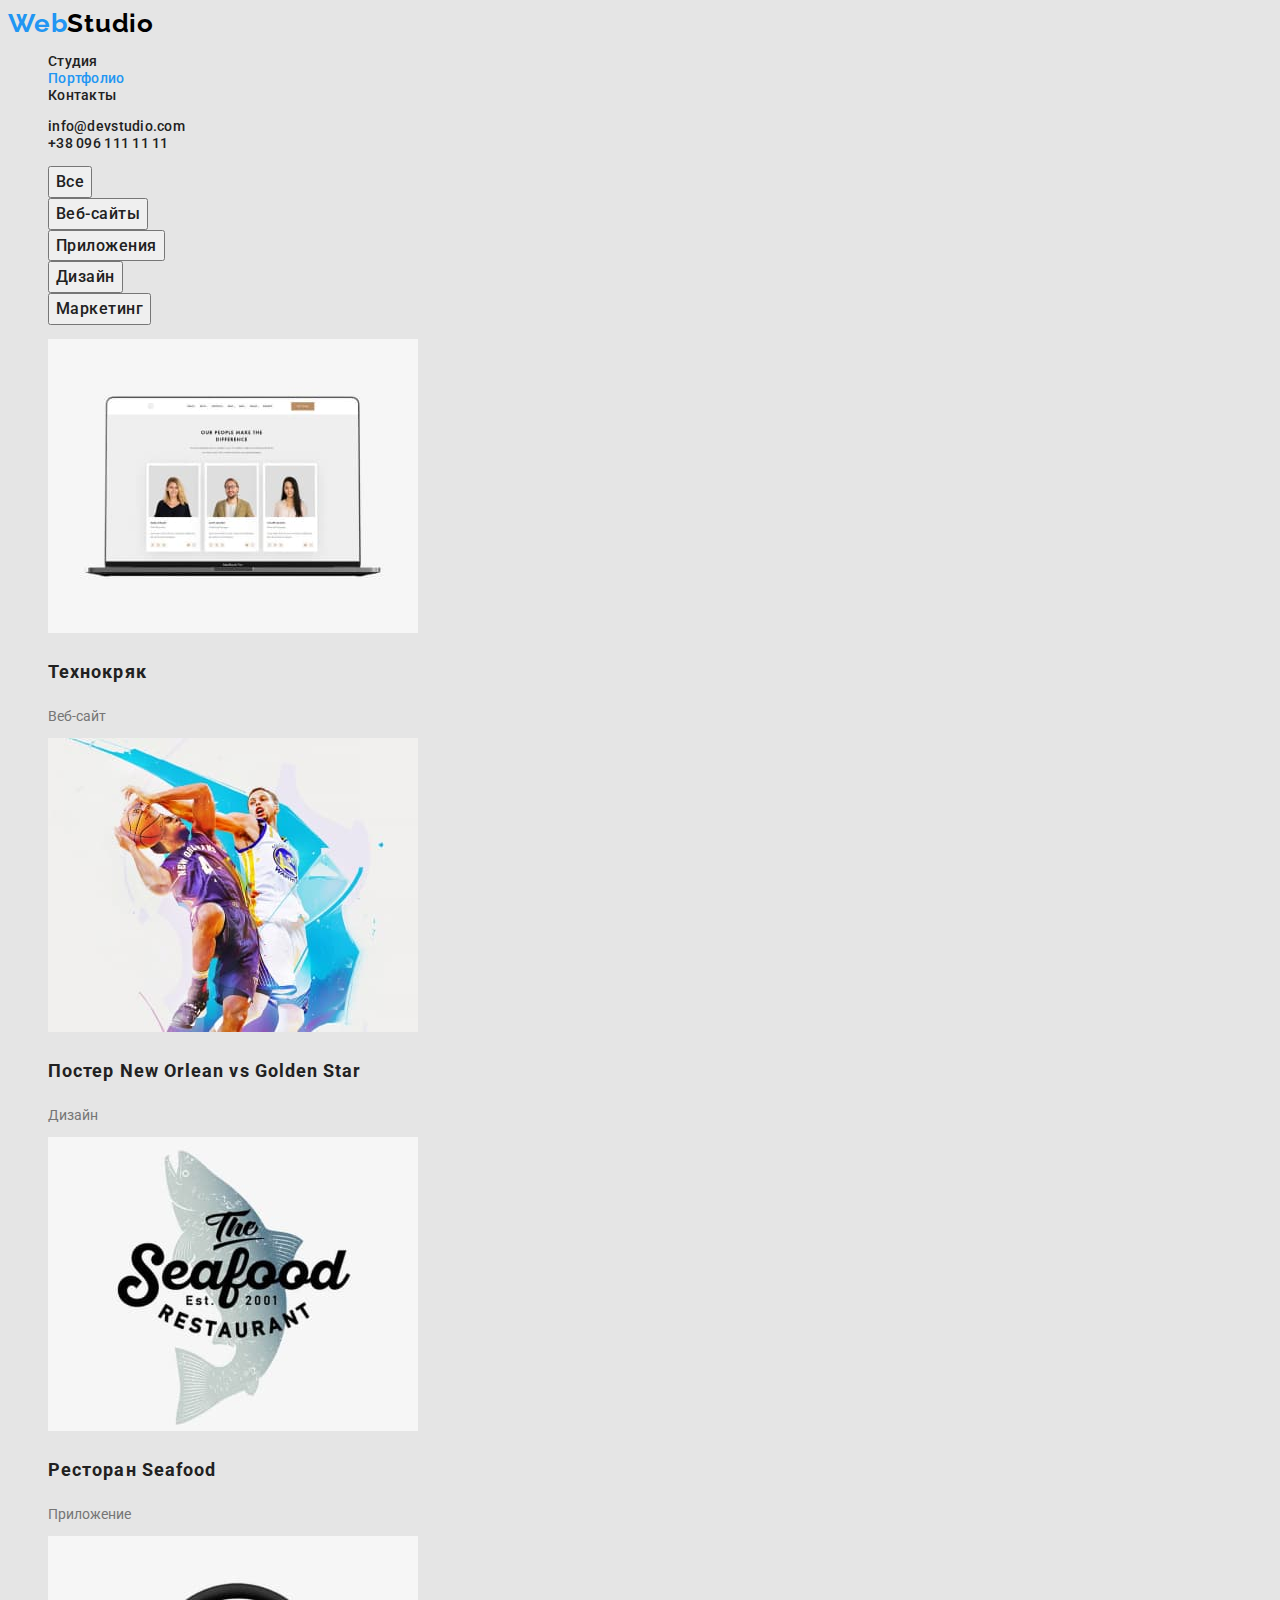
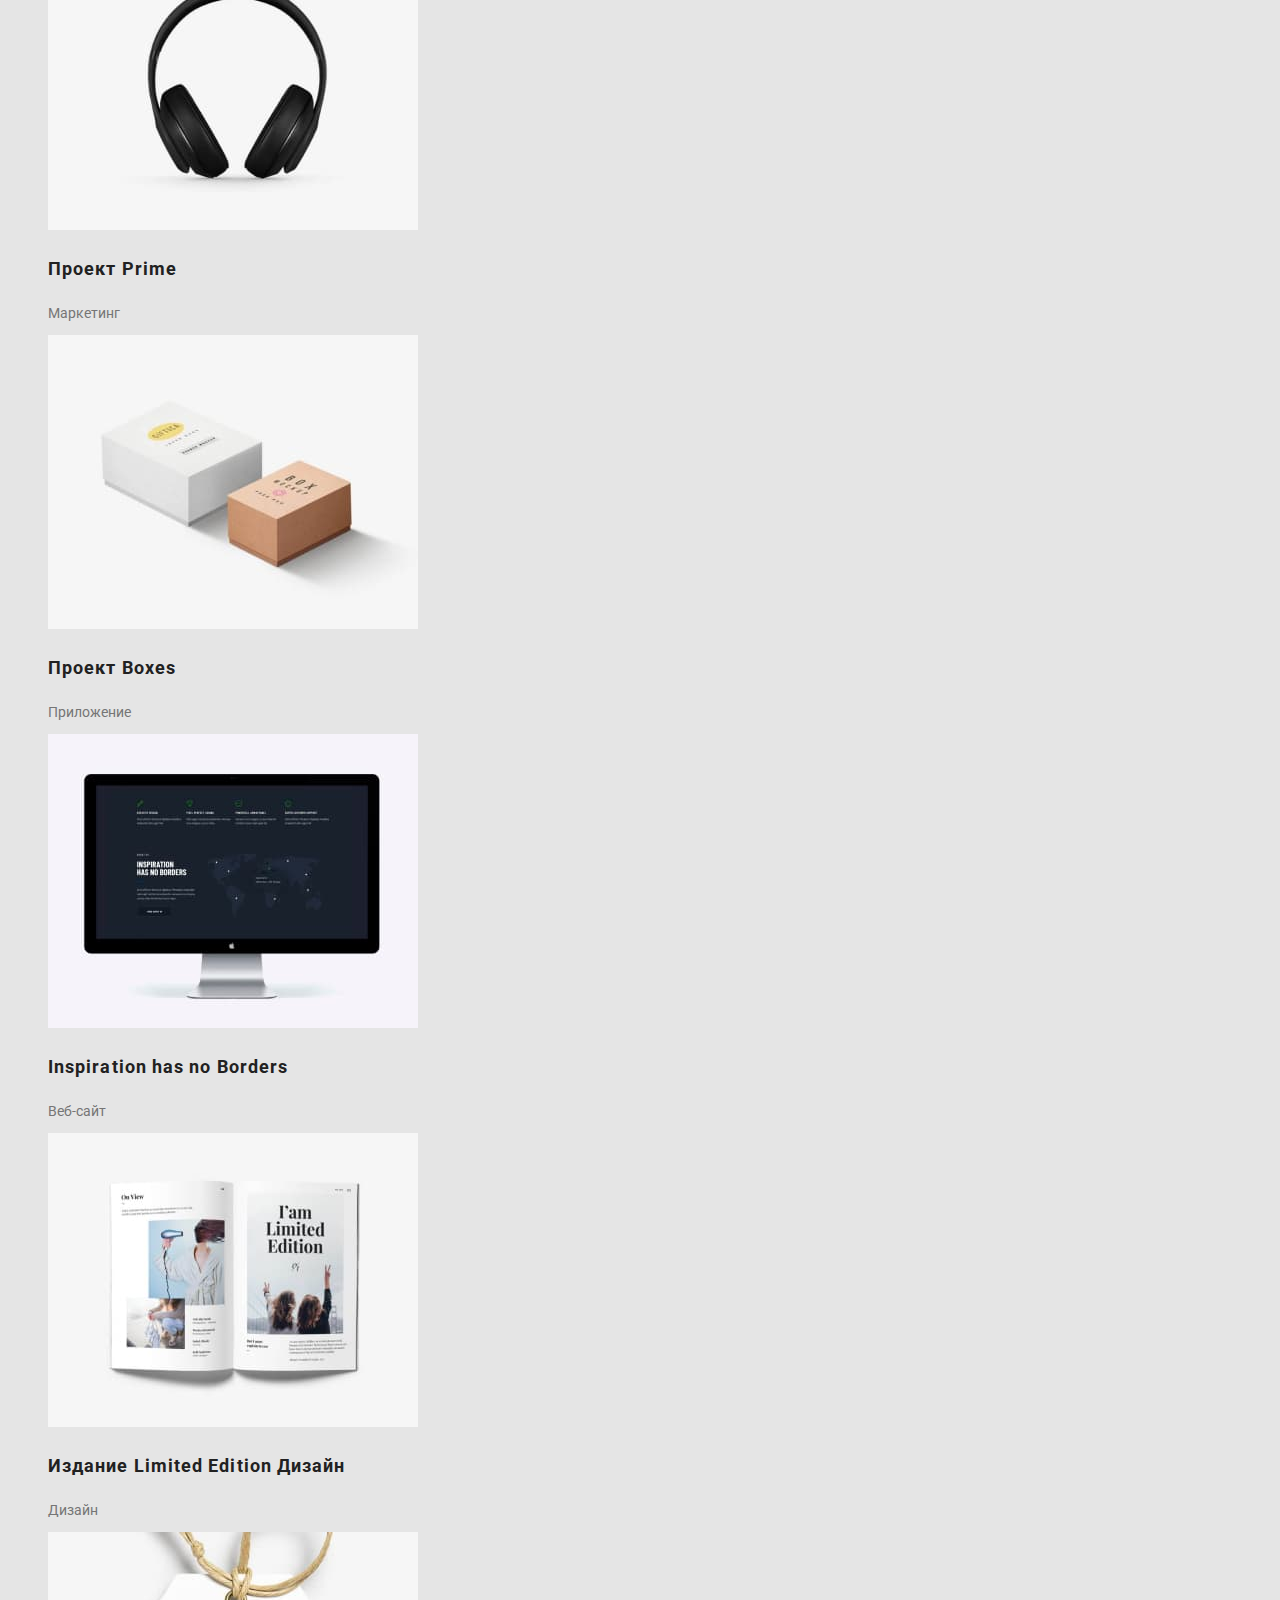
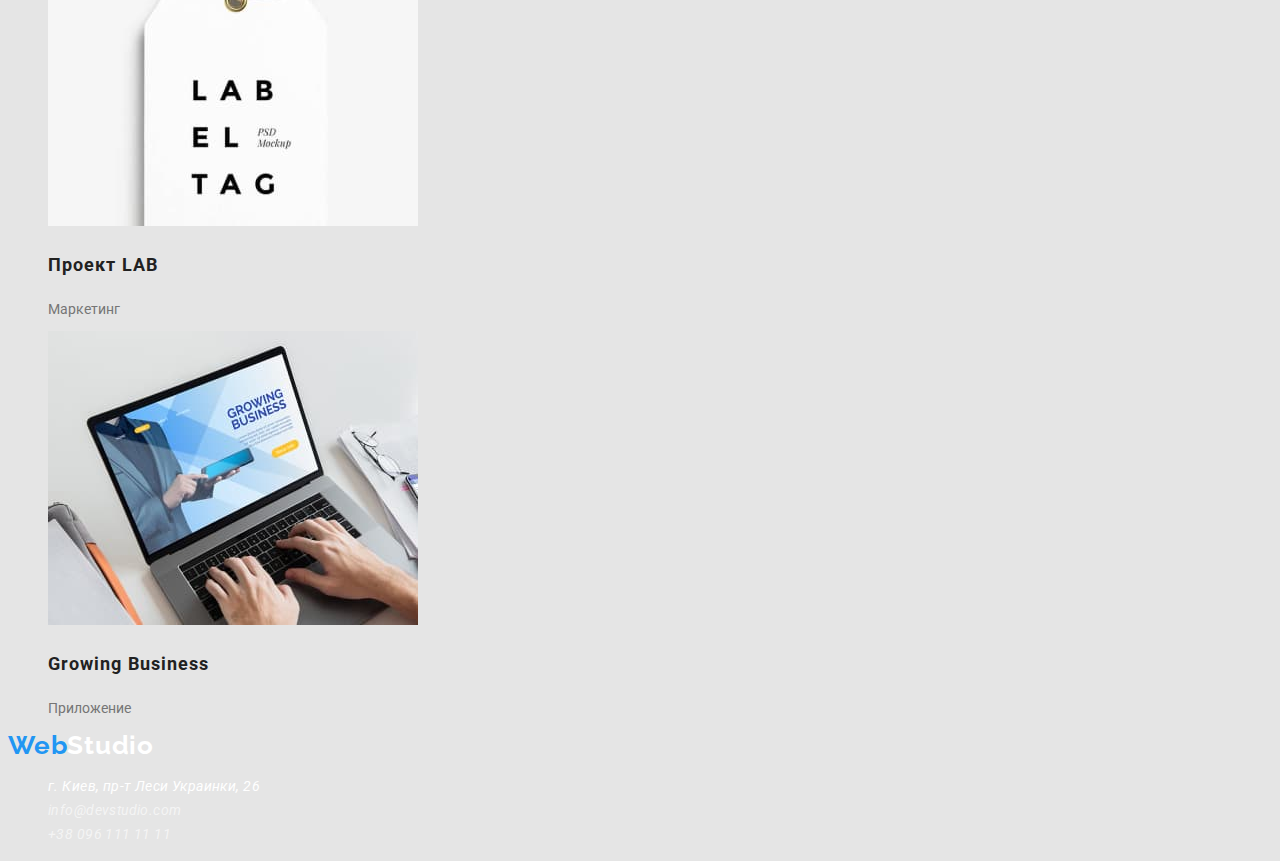
==== commit 88a0acd4: "GoIT" ====
--- a/portfolio.html
+++ b/portfolio.html
@@ -24,7 +24,7 @@
           </a>
           <ul class="list-nav">
             <li>
-              <a href="./stydia.html " class="link">Студия</a>
+              <a href="./index.html " class="link">Студия</a>
             </li>
             <li>
               <a href="./portfolio.html" class="link current">Портфолио</a>
@@ -46,13 +46,15 @@
         </ul>
       </header>
       <main class="portfolio-content">
-        <div class="filters">
-          <button type="button" class="btn">Все</button>
-          <button type="button" class="btn">Веб-сайты</button>
-          <button type="button" class="btn">Приложения</button>
-          <button type="button" class="btn">Дизайн</button>
-          <button type="button" class="btn">Маркетинг</button>
-        </div>
+        <ul class="filters">
+          <li><button type="button" class="btn">Все</button></li>
+          <li>
+            <button type="button" class="btn">Веб-сайты</button>
+          </li>
+          <li><button type="button" class="btn">Приложения</button></li>
+          <li><button type="button" class="btn">Дизайн</button></li>
+          <li><button type="button" class="btn">Маркетинг</button></li>
+        </ul>
         <section class="portfolio-section">
           <ul class="portfolio-section-list">
             <li class="portfolio-card">
--- a/css/styles.css
+++ b/css/styles.css
@@ -83,6 +83,7 @@
 
 
 .button {
+    font-family: inherit;
     color: var(--primary-white-color);
     background-color: var(--accent-color);
     
@@ -134,7 +135,7 @@
 
 .box-name {
     font-weight: 500;
-    font-size: 14px;
+    font-size: 16px;
     line-height: 1.19;
     letter-spacing: 0.03em;
     color: var(--title-tex-color);
@@ -166,7 +167,7 @@
 .logo-fourth {
     color: var(--primary-white-color);
 }
-.address p {
+.address li {
     
     font-weight: 400;
     font-size: 14px;
@@ -185,7 +186,7 @@
 }
 /* Portfolio Pagr*/
 .btn {
-    
+    font-family: inherit;
     font-weight: 500;
     font-size: 16px;
     line-height: 1.62;
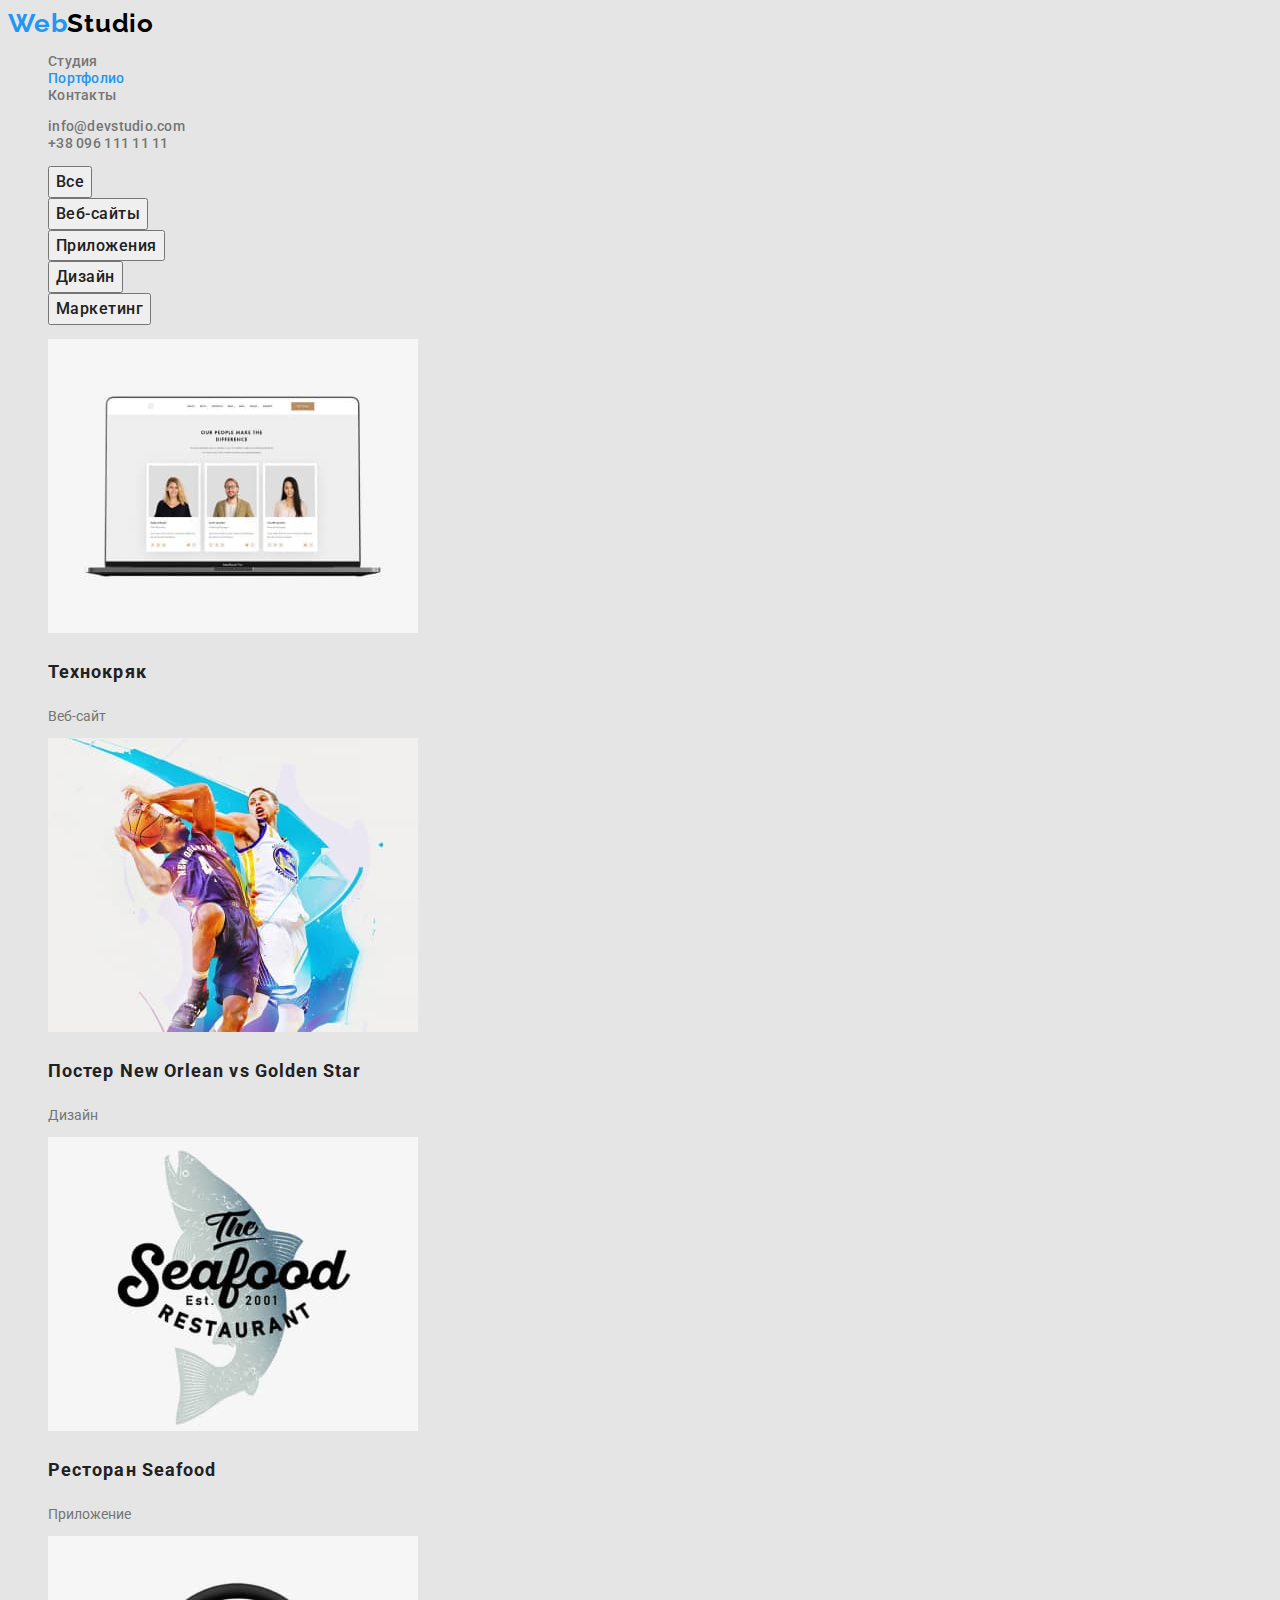
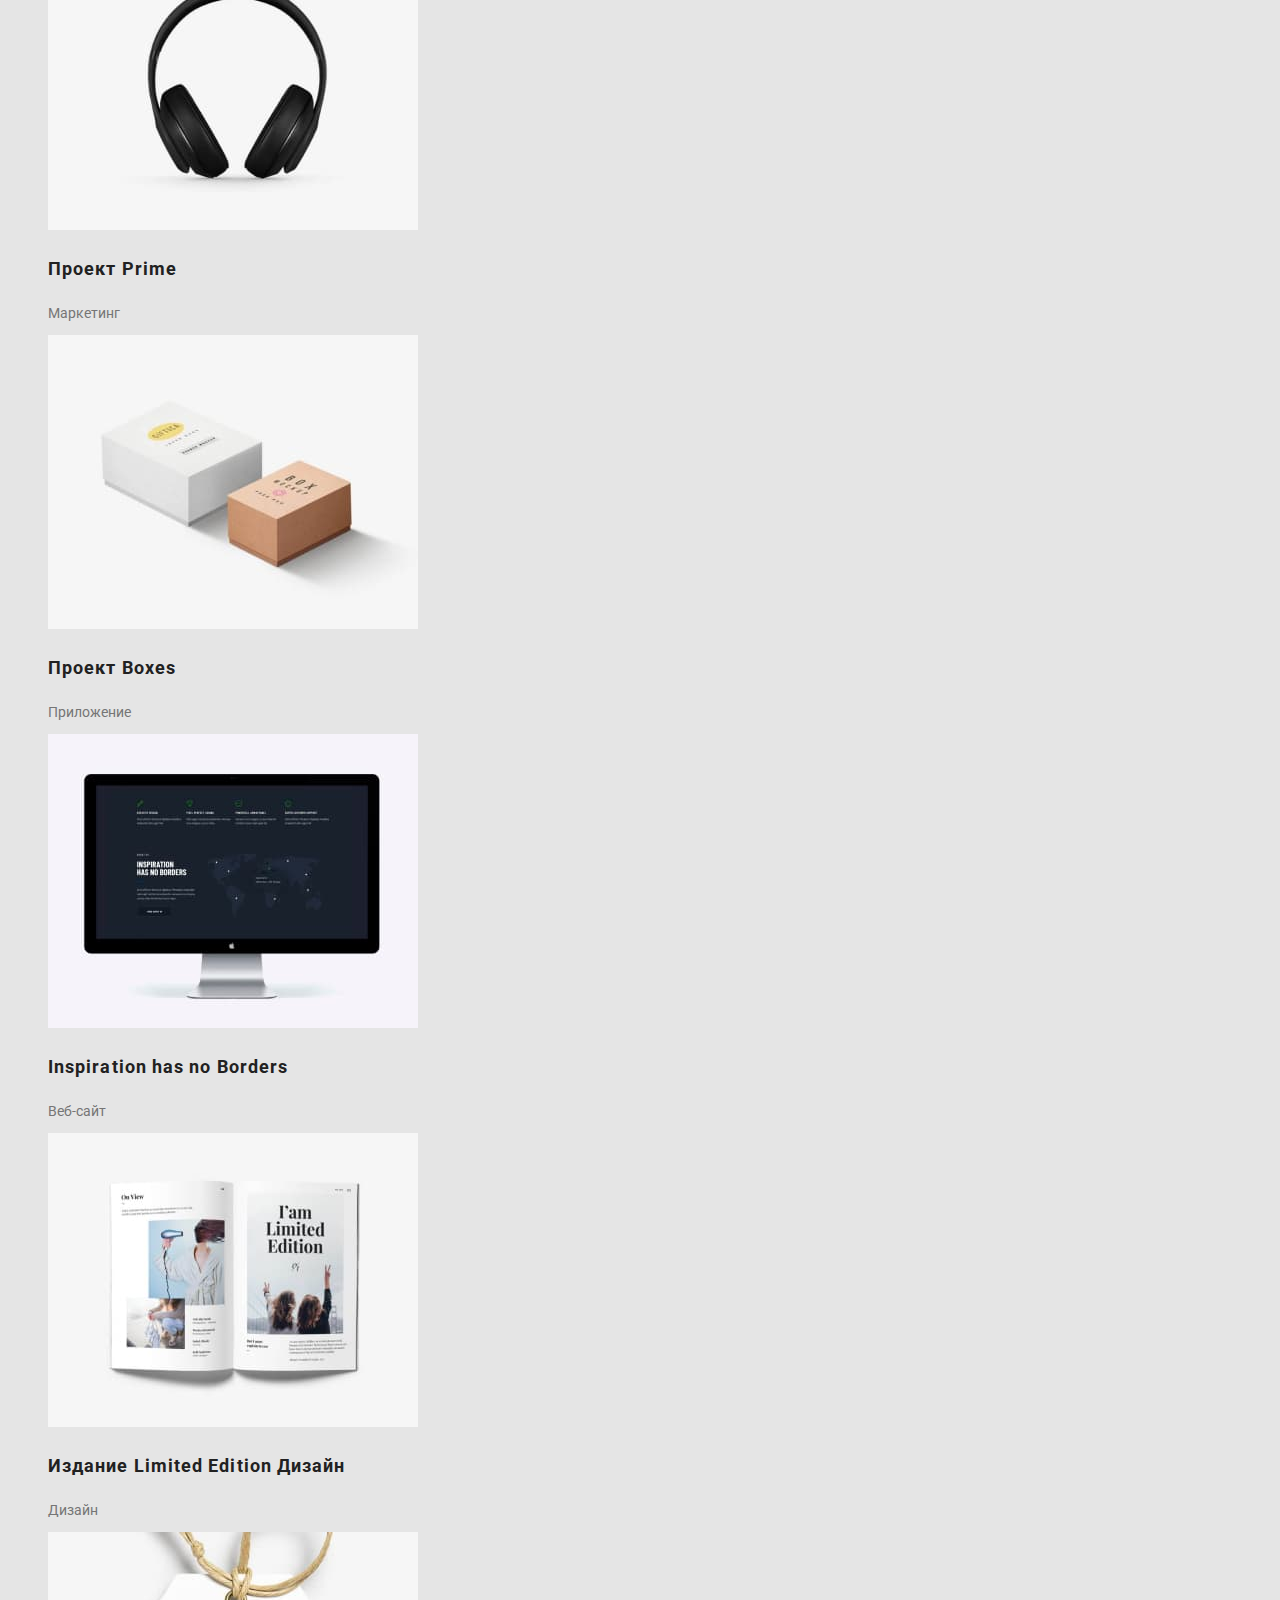
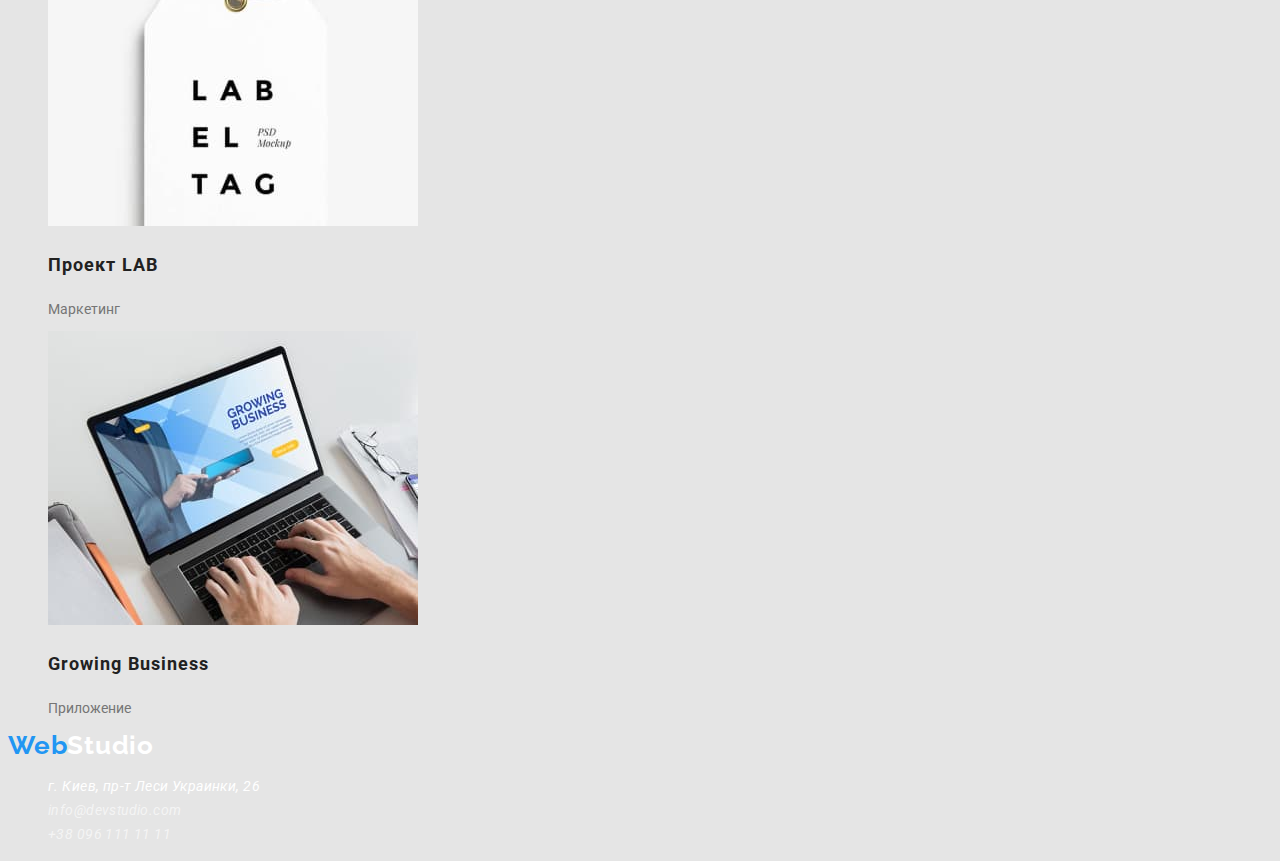
==== commit 455a9afe: "GoIT" ====
--- a/portfolio.html
+++ b/portfolio.html
@@ -84,7 +84,7 @@
             <li class="portfolio-card">
               <a href="">
                 <img
-                  src="./images/logo restaurant.jpg"
+                  src="./images/logo-restaurant.jpg"
                   width="370"
                   height="294"
                   alt="restaurant"
@@ -143,7 +143,7 @@
             <li class="portfolio-card">
               <a href=""
                 ><img
-                  src="./images/working on a laptop.jpg"
+                  src="./images/working-on-a-laptop.jpg"
                   width="370"
                   height="294"
                   alt="working"
--- a/css/styles.css
+++ b/css/styles.css
@@ -46,7 +46,7 @@
     font-size: 14px;
     line-height: 1.14;
     letter-spacing: 0.02em;
-    color: var(--title-tex-color);
+    color: var(--primary-text-color);
 } 
 .list-nav .link.current {
     color: var(--accent-color);
@@ -60,7 +60,7 @@
     font-size: 14px;
     line-height: 1.14;
     letter-spacing: 0.02em;
-    color: var(--title-tex-color);
+    color: var(--primary-text-color);
 
 }
 .list-contacts .link:hover,
@@ -84,6 +84,13 @@
 
 .button {
     font-family: inherit;
+    font-weight: 700;
+    font-size: 16px;
+    line-height: 1.87;
+    align-items: center;
+    text-align: center;
+    letter-spacing: 0.06em;
+    cursor: pointer;
     color: var(--primary-white-color);
     background-color: var(--accent-color);
     
@@ -127,8 +134,7 @@
     font-size: 36px;
     text-align: center;
     letter-spacing: 0.03em;
-    line-height: 1.18;
-    text-transform: uppercase;
+    line-height: 1.17;
     color: var(--title-tex-color);
 }
 /*our team*/
@@ -154,6 +160,7 @@
 
 .logo-third,
 .logo-fourth {
+    
     font-family: Raleway;
     font-weight: 700;
     font-size: 26px;
@@ -161,10 +168,12 @@
     letter-spacing: 0.03em;
 }
 .logo-third {
+    cursor: none;
     color: var(--accent-color);
 
 }
 .logo-fourth {
+    cursor: none;
     color: var(--primary-white-color);
 }
 .address li {
@@ -177,6 +186,7 @@
     
 }
 .address .link {
+    cursor: none;
     font-weight: 400;
     font-size: 14px;
     line-height: 1.71;
@@ -192,6 +202,7 @@
     line-height: 1.62;
     text-align: center;
     letter-spacing: 0.03em;
+    cursor: pointer;
     color: var(--title-tex-color);
 }
 .btn:hover,
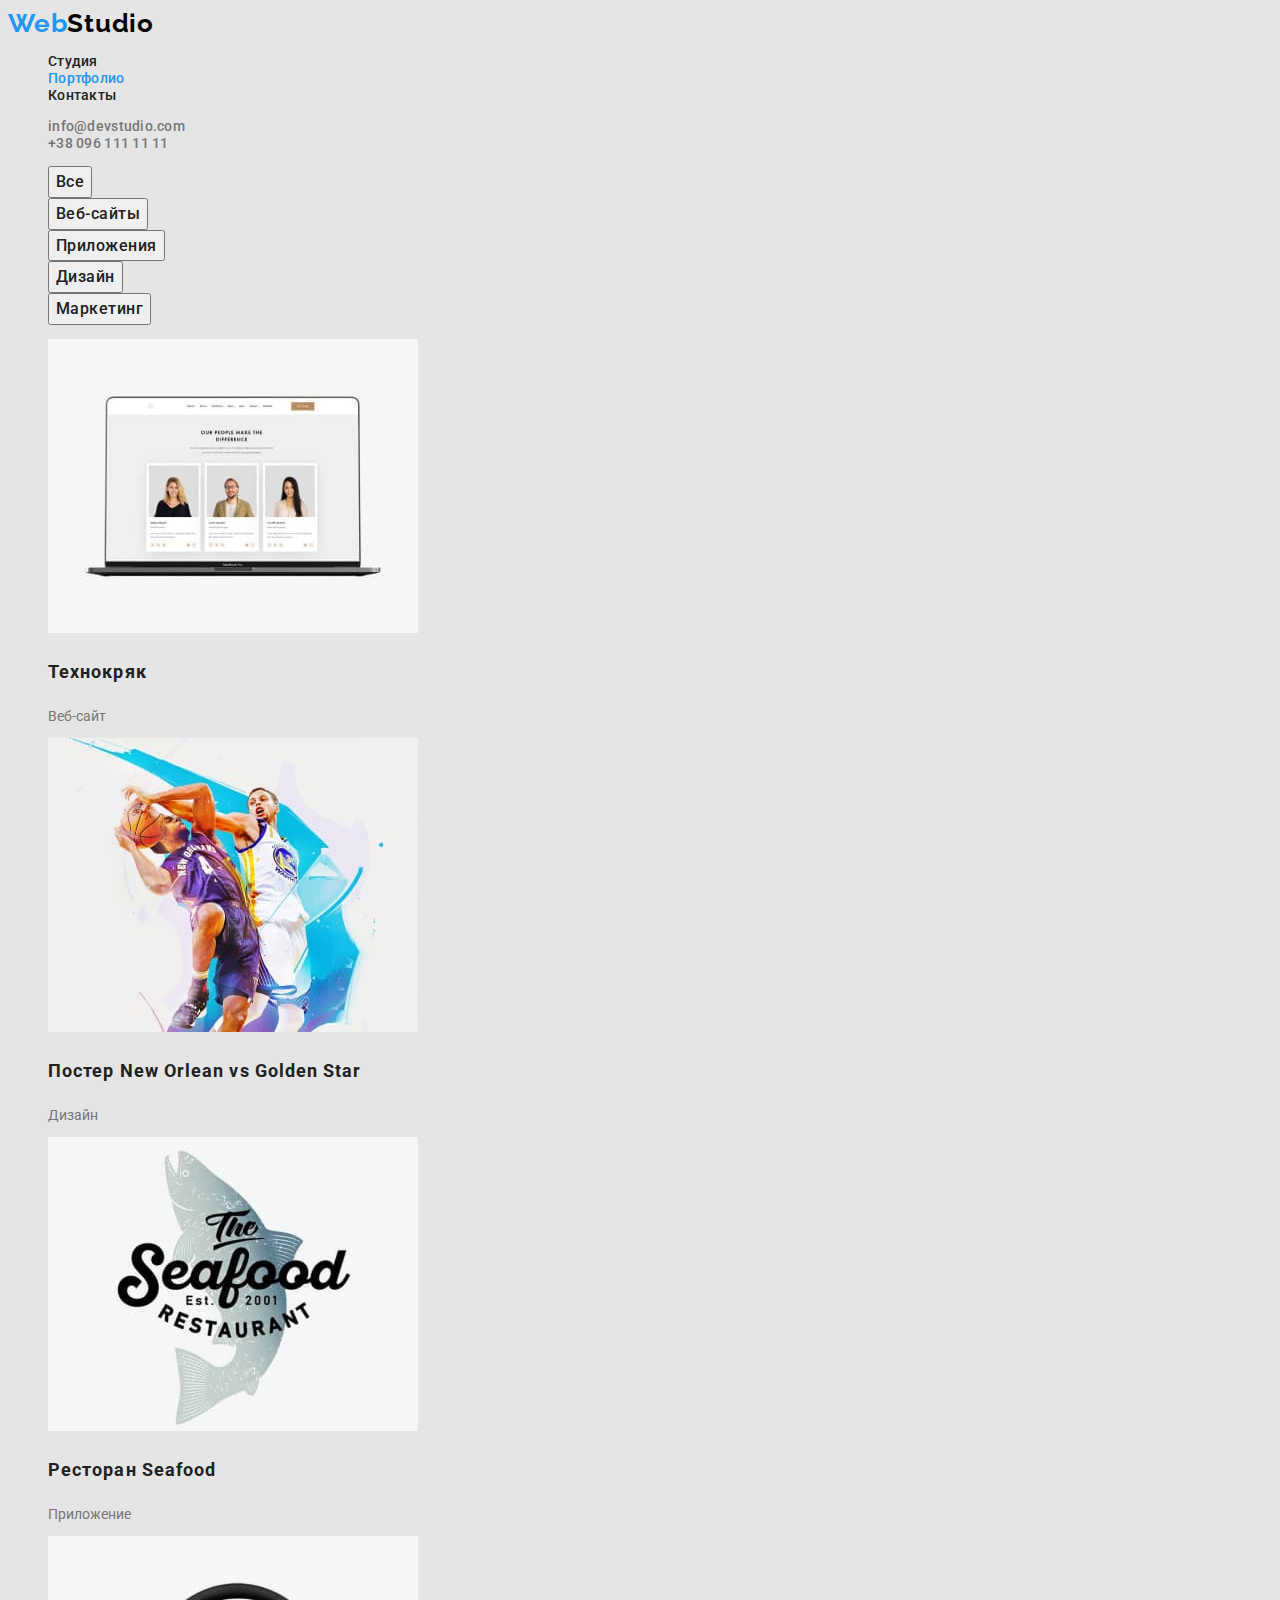
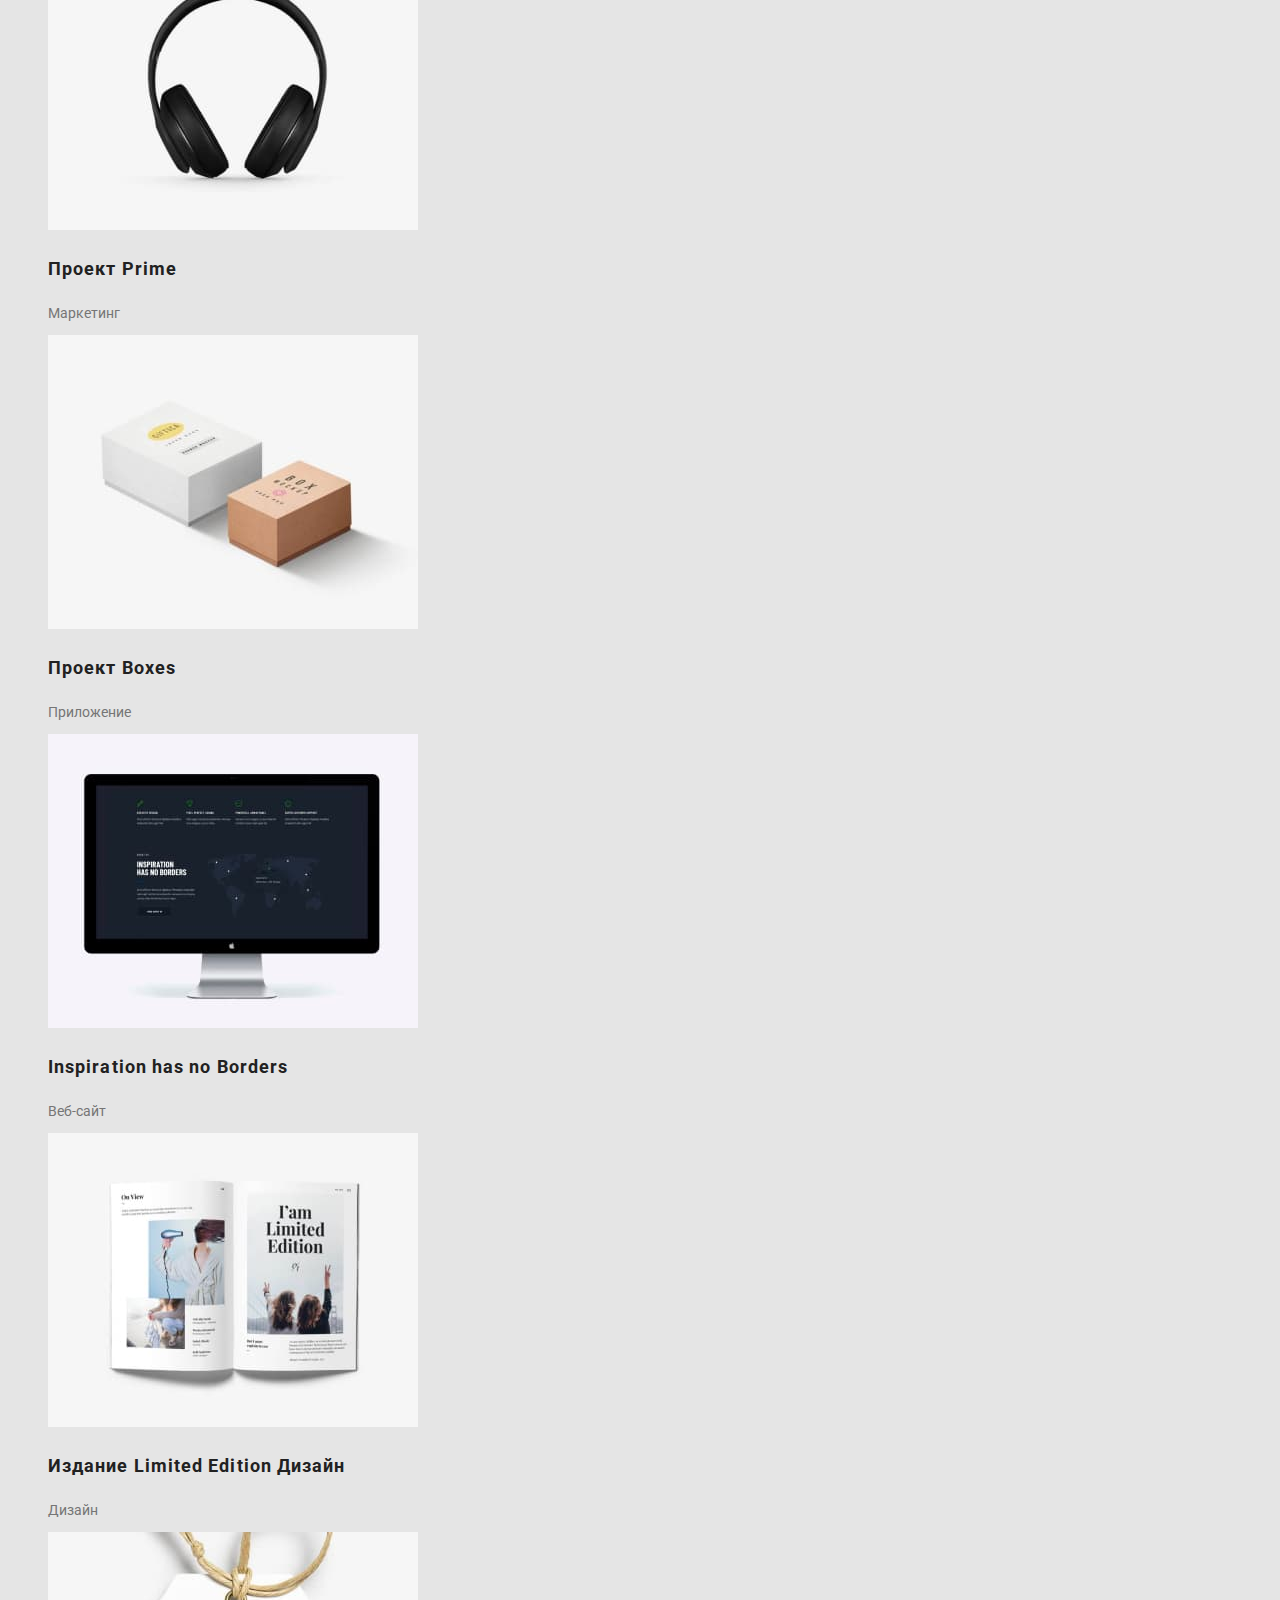
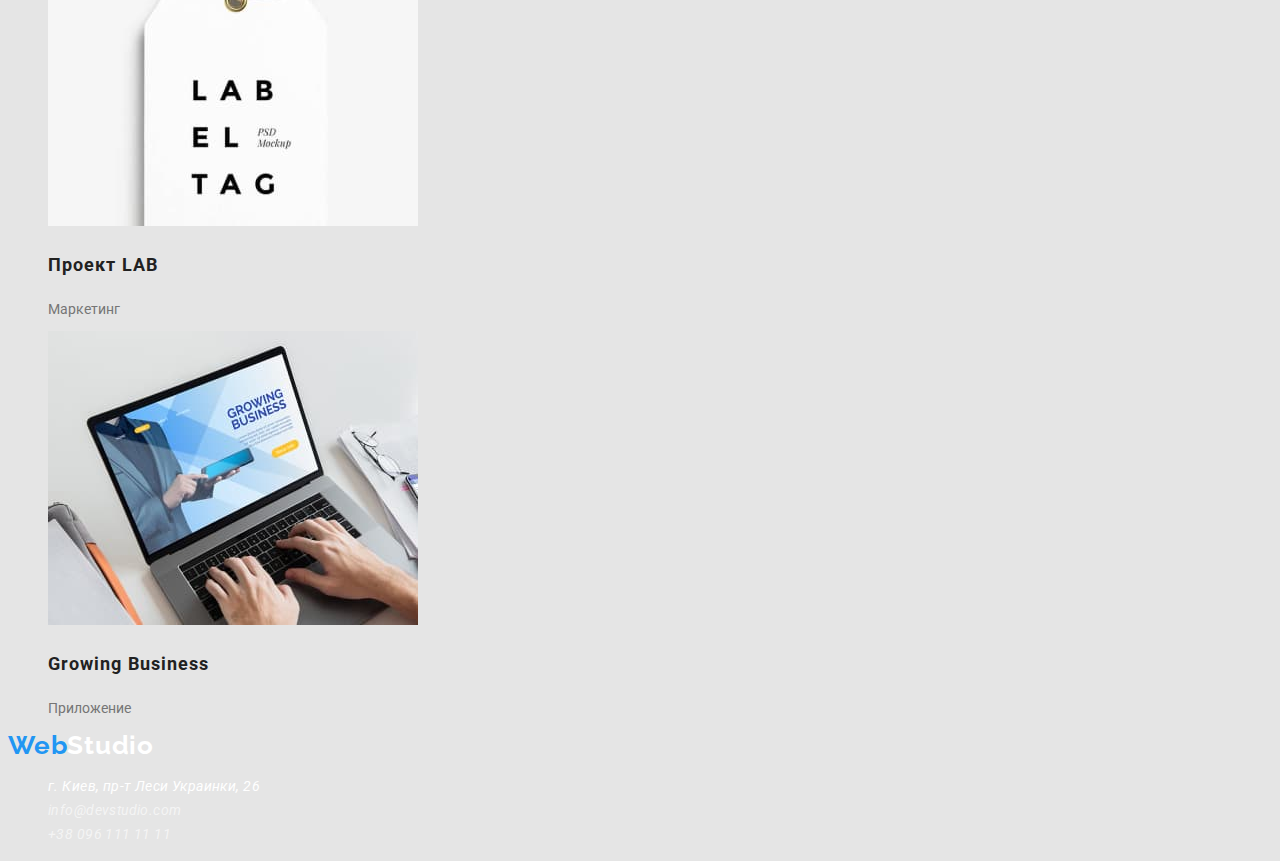
==== commit 84f8c32e: "GoIT" ====
--- a/portfolio.html
+++ b/portfolio.html
@@ -46,16 +46,16 @@
         </ul>
       </header>
       <main class="portfolio-content">
-        <ul class="filters">
-          <li><button type="button" class="btn">Все</button></li>
-          <li>
-            <button type="button" class="btn">Веб-сайты</button>
-          </li>
-          <li><button type="button" class="btn">Приложения</button></li>
-          <li><button type="button" class="btn">Дизайн</button></li>
-          <li><button type="button" class="btn">Маркетинг</button></li>
-        </ul>
         <section class="portfolio-section">
+          <ul class="filters">
+            <li><button type="button" class="btn">Все</button></li>
+            <li>
+              <button type="button" class="btn">Веб-сайты</button>
+            </li>
+            <li><button type="button" class="btn">Приложения</button></li>
+            <li><button type="button" class="btn">Дизайн</button></li>
+            <li><button type="button" class="btn">Маркетинг</button></li>
+          </ul>
           <ul class="portfolio-section-list">
             <li class="portfolio-card">
               <a href="">
--- a/css/styles.css
+++ b/css/styles.css
@@ -46,7 +46,7 @@
     font-size: 14px;
     line-height: 1.14;
     letter-spacing: 0.02em;
-    color: var(--primary-text-color);
+    color: var(--title-tex-color);
 } 
 .list-nav .link.current {
     color: var(--accent-color);
@@ -177,7 +177,8 @@
     color: var(--primary-white-color);
 }
 .address li {
-    
+
+    cursor: none;
     font-weight: 400;
     font-size: 14px;
     line-height: 1.71;
